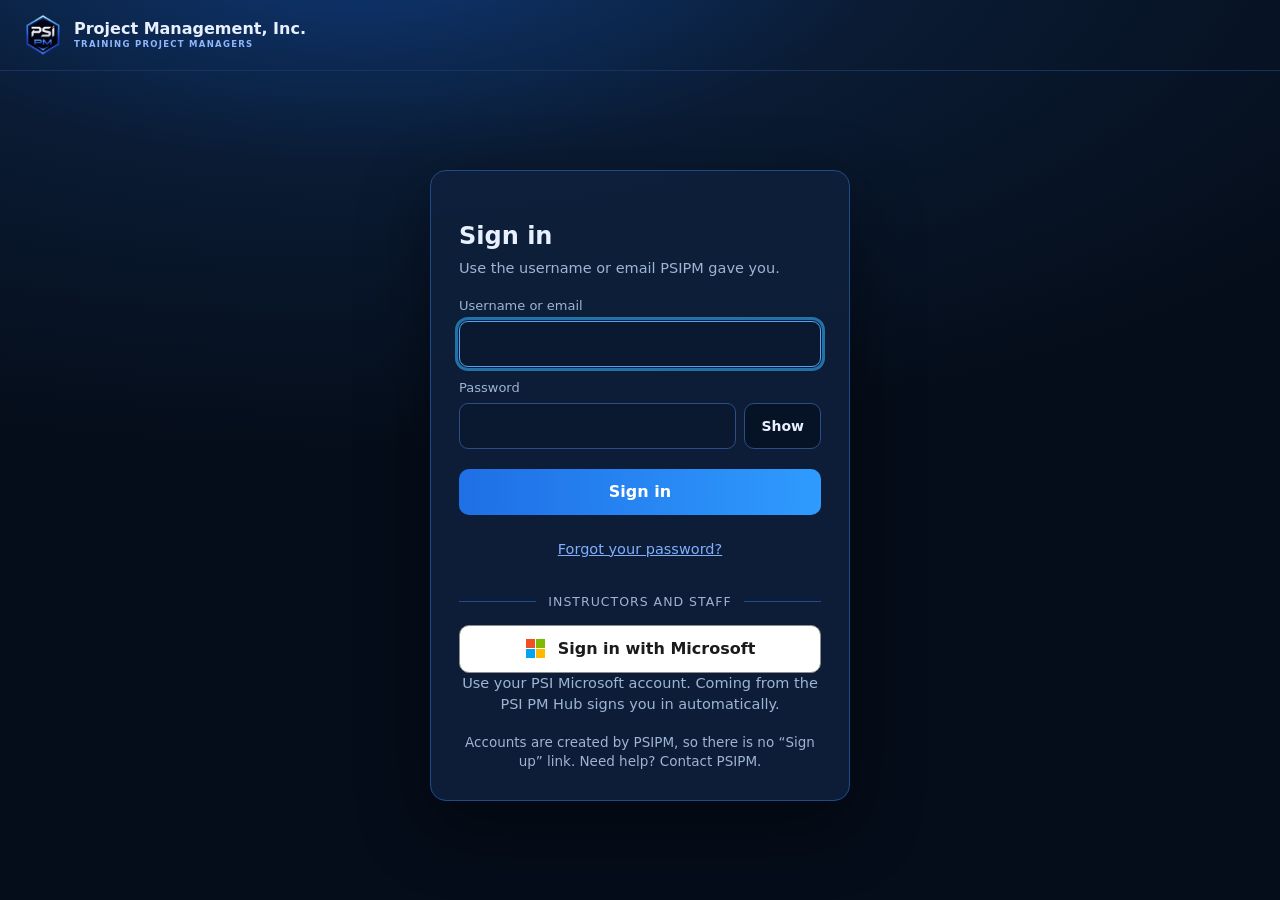
==== index.html @ 5d99c87b "Add files via upload" ====
<!doctype html>
<html lang="en">
<head>
<meta charset="utf-8">
<meta name="viewport" content="width=device-width, initial-scale=1">
<!--favicon--><link rel="icon" type="image/png" sizes="32x32" href="assets/favicon-32.png"><link rel="icon" type="image/png" sizes="16x16" href="assets/favicon-16.png"><link rel="icon" type="image/png" sizes="192x192" href="assets/favicon-192.png"><link rel="shortcut icon" href="favicon.ico"><link rel="apple-touch-icon" href="assets/apple-touch-icon.png"><!--/favicon-->
<title>PSI Project Management · Sign in</title>
<meta name="robots" content="noindex">
<style>
:root{--ink:#e8f0ff;--muted:#9db4d3;--line:#1f4a8a;--card:rgba(14,32,60,.86);--field:#0a1830;--blue:#2f8cff;--blue2:#1f6fe5;--err:#ff9b9b;--ok:#5fd29a}
*{box-sizing:border-box}
html,body{min-height:100%}
body{margin:0;color:var(--ink);font-family:Lato,"Segoe UI",system-ui,-apple-system,Arial,sans-serif;font-size:16px;line-height:1.45;
  background:radial-gradient(1200px 520px at 28% -8%,#0f3a7a 0%,#0a1b33 46%,#050d1a 100%) fixed,#050d1a}
.wrap{min-height:100vh;display:flex;flex-direction:column}
.top{display:flex;align-items:center;justify-content:space-between;gap:12px;padding:14px 22px;border-bottom:1px solid #16345f}
.logo{display:flex;align-items:center;gap:10px}
.mark{width:36px;height:36px;border-radius:7px;background:var(--blue);display:flex;align-items:center;justify-content:center;font-weight:800;font-size:13px;color:#fff;flex:none}
.lt b{display:block;font-size:16px;line-height:1.15}.lt i{display:block;font-style:normal;font-size:8.5px;letter-spacing:.15em;color:#8fb6ff;font-weight:700}
.who{display:flex;align-items:center;gap:10px;font-size:14px}
.av{width:30px;height:30px;border-radius:50%;background:var(--blue);display:flex;align-items:center;justify-content:center;font-size:11px;font-weight:700;color:#fff}
.center{flex:1;display:grid;place-items:center;padding:28px 16px}
.panel{width:100%;max-width:420px;background:var(--card);border:1px solid var(--line);border-radius:16px;padding:28px;box-shadow:0 24px 70px rgba(0,0,0,.45)}
.panel h1{font-size:24px;margin:20px 0 4px}
.panel p{margin:0 0 18px;color:var(--muted);font-size:14.5px}
.field{margin-top:12px}
.field label{display:block;font-size:13px;color:var(--muted);margin-bottom:5px}
.row{display:flex;gap:8px}
input{width:100%;height:46px;border:1px solid #2a4f86;border-radius:9px;background:var(--field);color:var(--ink);padding:0 13px;font-size:16px;font-family:inherit}
input:focus{outline:3px solid rgba(56,182,255,.55);outline-offset:1px;border-color:#4aa3ff}
button{font-family:inherit;cursor:pointer}
.btn{display:block;width:100%;min-height:46px;border:0;border-radius:10px;background:linear-gradient(90deg,var(--blue2),#2f9bff);color:#fff;font-weight:700;font-size:16px;margin-top:20px}
.btn:disabled{opacity:.6;cursor:default}
.btn:focus-visible,.ghost:focus-visible,.link:focus-visible,a.pc:focus-visible{outline:3px solid rgba(56,182,255,.7);outline-offset:2px}
.ghost{min-height:46px;padding:0 16px;border-radius:10px;border:1px solid #2a4f86;background:rgba(3,12,29,.55);color:var(--ink);font-weight:700;font-size:14px}
.ghost.sm{min-height:44px}
.link{display:block;margin:12px auto 0;min-height:44px;background:none;border:0;color:#7fb0ff;text-decoration:underline;font-size:14.5px}
.msg{margin-top:14px;padding:11px 13px;border-radius:9px;font-size:14.5px;border:1px solid}
.msg.err{color:var(--err);border-color:rgba(255,155,155,.5);background:rgba(120,20,20,.22)}
.msg.info{color:#cfe0f7;border-color:rgba(120,175,245,.45);background:rgba(20,60,120,.28)}
.msg.ok{color:var(--ok);border-color:rgba(95,210,154,.5);background:rgba(10,80,50,.25)}
.help{margin-top:16px;color:var(--muted);font-size:13.5px;text-align:center}
.spin{display:flex;align-items:center;gap:12px;color:var(--muted)}
.spin:before{content:"";width:18px;height:18px;border-radius:50%;border:3px solid #24508f;border-top-color:#5aa9ff;animation:r .8s linear infinite}
@keyframes r{to{transform:rotate(360deg)}}
@media(prefers-reduced-motion:reduce){.spin:before{animation:none}}
.programs{width:100%;max-width:900px}
.programs h1{font-size:28px;margin:0 0 4px}.programs p.s{margin:0 0 22px;color:var(--muted)}
.pgrid{display:grid;grid-template-columns:repeat(auto-fill,minmax(250px,1fr));gap:18px}
a.pc{display:block;text-decoration:none;color:var(--ink);border-radius:14px;background:#0d2347;border:1px solid #1d4a88;overflow:hidden}
a.pc:hover{border-color:#4aa3ff;transform:translateY(-2px)}
a.pc{transition:transform .15s,border-color .15s}
.pa{height:100px;background:linear-gradient(135deg,#0b3a8a,#2f8cff);display:flex;align-items:center;justify-content:center;font-weight:800;font-size:26px;letter-spacing:.03em;color:#fff}
a.pc[href^="pmp/"]{background:#2a1a0e;border-color:#7a4413}
a.pc[href^="pmp/"]:hover{border-color:#ff9a3d}
a.pc[href^="pmp/"] .pa{background:linear-gradient(135deg,#a4490b,#ff8a2b);color:#1a0f05}
.pb{padding:14px 16px 16px}.pb b{display:block;font-size:16px}.pb span{display:block;font-size:13px;color:var(--muted);margin-top:2px;min-height:19px}
.go{margin-top:12px;height:38px;line-height:38px;border-radius:9px;background:var(--field);text-align:center;font-size:14px;font-weight:700}
.sr{position:absolute;left:-9999px}
.ms-sep{display:flex;align-items:center;gap:12px;margin:22px 0 14px;color:var(--muted);font-size:12.5px;letter-spacing:.08em}
.ms-sep:before,.ms-sep:after{content:"";flex:1;height:1px;background:var(--line)}
.msbtn{width:100%;display:flex;align-items:center;justify-content:center;gap:12px;background:#fff;color:#1b1b1b;border:1px solid #8c8c8c;border-radius:10px;min-height:48px;font-weight:600;font-size:16px;cursor:pointer}
.msbtn:focus-visible{outline:3px solid #7dd3fc;outline-offset:2px}
.msbtn[disabled]{opacity:.7;cursor:default}
.msnote{font-size:13px;color:var(--muted);text-align:center;margin:8px 0 0}
.ms-wait{text-align:center}
.ms-wait h1{margin:16px 0 8px}
.ms-ring{margin:22px auto 4px;width:40px;height:40px;border-radius:50%;border:4px solid rgba(143,166,200,.25);border-top-color:#2f8cff;animation:msspin 1s linear infinite}
@keyframes msspin{to{transform:rotate(360deg)}}
@media (prefers-reduced-motion:reduce){.ms-ring{animation:none}}
@media(max-width:560px){.panel{padding:22px 18px}.top{padding:12px 14px}.who .nm{display:none}}
</style>
<style id="brandlogo">.mark{background:url([data-uri]) center/contain no-repeat !important;color:transparent !important;font-size:0 !important;border:0 !important;box-shadow:none !important;border-radius:0 !important;width:42px !important;height:42px !important;flex:none}</style>
</head>
<body>
<div class="wrap">
  <div class="top">
    <div class="logo"><div class="mark" aria-hidden="true">PSI</div><div class="lt"><b>Project Management, Inc.</b><i>TRAINING PROJECT MANAGERS</i></div></div>
    <div class="who" id="who" hidden></div>
  </div>
  <div class="center" id="view" aria-live="polite"><div class="spin" role="status">Loading…</div></div>
</div>
<noscript><div class="center"><div class="panel"><h1>JavaScript is needed</h1><p>Please turn on JavaScript in your browser to sign in.</p></div></div></noscript>
<script>
(function(){
"use strict";
/* The sign-in page for every PSI program. It signs the student in once, finds out which programs the student is enrolled in,
   and sends them there. The database decides what each student may open; this page only chooses where to send them.
   The key below is the PUBLIC key. It can only do what the signed-in student's own login allows. */
var SB_URL="https://kxpjubgxqnsursqdpezc.supabase.co";
var SB_KEY="sb_publishable_feQrzacLNrm4Wo4qA656qA_8v8MLD5D";
var SKEY="psipm_session", LEGACY="psipm_capm_session";
var SESS=null, busy=false, st={screen:"boot",id:"",err:"",note:"",show:false,me:null,progs:[],blocked:""};
/* Microsoft sign-in for instructors and administrators: the same Microsoft app the PSI PM Hub uses, so a staff member who is
   signed in to the Hub in this browser is signed in here without typing anything. The sso-login function checks the token and
   only lets in people on the Instructors & admins list. */
var MS={tenant:"9e7b19f7-23f2-4301-8ee2-937876784648",app:"ab30f561-3b18-458d-bc42-c2037ddedcb9",
        lib:"https://alcdn.msauth.net/browser/2.38.0/js/msal-browser.min.js",scopes:["User.Read"]};
var msApp=null, msEmail="";
var MSLOGO='<svg width="21" height="21" viewBox="0 0 21 21" aria-hidden="true"><rect x="1" y="1" width="9" height="9" fill="#f25022"/><rect x="11" y="1" width="9" height="9" fill="#7fba00"/><rect x="1" y="11" width="9" height="9" fill="#00a4ef"/><rect x="11" y="11" width="9" height="9" fill="#ffb900"/></svg>';

function $(id){return document.getElementById(id);}
function esc(s){return String(s==null?"":s).replace(/[&<>"']/g,function(c){return {"&":"&amp;","<":"&lt;",">":"&gt;",'"':"&quot;","'":"&#39;"}[c];});}
function uidOf(tok){try{var p=tok.split(".")[1].replace(/-/g,"+").replace(/_/g,"/");return JSON.parse(atob(p)).sub;}catch(e){return null;}}
function loadSess(){
  try{
    var r=localStorage.getItem(SKEY);
    if(!r){ r=localStorage.getItem(LEGACY); if(r){localStorage.setItem(SKEY,r);} }   /* a sign-in made before the shared page existed */
    return r?JSON.parse(r):null;
  }catch(e){return null;}
}
function saveSess(s){SESS=s;try{if(s)localStorage.setItem(SKEY,JSON.stringify(s));else{localStorage.removeItem(SKEY);localStorage.removeItem(LEGACY);}}catch(e){}}
function netErr(){return new Error("Couldn’t reach the server. Check your internet connection and try again.");}

function refresh(){
  if(!SESS||!SESS.refresh_token)return Promise.reject(new Error("nosession"));
  var uid=SESS.uid;
  return fetch(SB_URL+"/auth/v1/token?grant_type=refresh_token",{method:"POST",headers:{"apikey":SB_KEY,"Content-Type":"application/json"},body:JSON.stringify({refresh_token:SESS.refresh_token})})
    .then(function(r){return r.json().then(function(j){
      if(!r.ok||!j.access_token)throw new Error("expired");
      saveSess({access_token:j.access_token,refresh_token:j.refresh_token,expires_at:j.expires_at||Math.floor(Date.now()/1000)+(j.expires_in||3600),uid:uid});
      return SESS;
    });},function(){throw netErr();});
}
function rest(path){
  function go(retry){
    return fetch(SB_URL+"/rest/v1/"+path,{headers:{"apikey":SB_KEY,"Authorization":"Bearer "+SESS.access_token}}).then(function(r){
      if(r.status===401&&retry){return refresh().then(function(){return go(false);});}
      return r.text().then(function(t){
        var j=null;try{j=t?JSON.parse(t):null;}catch(e){}
        if(!r.ok){var e=new Error((j&&(j.message||j.error_description))||"Something went wrong ("+r.status+").");e.status=r.status;throw e;}
        return j;
      });
    },function(){throw netErr();});
  }
  return go(true);
}
function fnCall(name,body){
  return fetch(SB_URL+"/functions/v1/"+name,{method:"POST",headers:{"Content-Type":"application/json","apikey":SB_KEY,"Authorization":"Bearer "+SB_KEY},body:JSON.stringify(body)})
    .then(function(r){return r.json().catch(function(){return {};}).then(function(j){return {status:r.status,body:j||{}};});},function(){throw netErr();});
}
function doLogin(id,pw){
  return fnCall("login",{identifier:id,password:pw}).then(function(r){
    if(r.status===200&&r.body.session){
      var s=r.body.session;
      saveSess({access_token:s.access_token,refresh_token:s.refresh_token,expires_at:s.expires_at||Math.floor(Date.now()/1000)+(s.expires_in||3600),uid:uidOf(s.access_token)});
      return;
    }
    throw new Error(r.body.message||"Something went wrong. Please try again.");
  });
}
function signOut(){
  if(SESS){var tok=SESS.access_token;fetch(SB_URL+"/auth/v1/logout",{method:"POST",headers:{"apikey":SB_KEY,"Authorization":"Bearer "+tok}}).catch(function(){});}
  saveSess(null);st.me=null;st.progs=[];st.blocked="";st.err="";st.note="";st.screen="login";render();
}

/* ---------- where does this student go? ---------- */
function today(){var d=new Date();return new Date(d.getFullYear(),d.getMonth(),d.getDate());}
function parseISO(s){var p=String(s).split("-");return new Date(+p[0],+p[1]-1,+p[2]);}
function fmt(s){try{return parseISO(s).toLocaleDateString(undefined,{year:"numeric",month:"long",day:"numeric"});}catch(e){return s;}}
function msLoad(){
  if(window.msal&&window.msal.PublicClientApplication)return Promise.resolve();
  return new Promise(function(res,rej){
    var sc=document.createElement("script");sc.src=MS.lib;sc.async=true;sc.crossOrigin="anonymous";
    sc.onload=function(){res();};sc.onerror=function(){rej(new Error("Microsoft sign-in couldn’t load. Check your internet connection and try again."));};
    document.head.appendChild(sc);
  });
}
function msClient(){
  return msLoad().then(function(){
    if(msApp)return msApp;
    msApp=new window.msal.PublicClientApplication({
      auth:{clientId:MS.app,authority:"https://login.microsoftonline.com/"+MS.tenant,redirectUri:location.origin+location.pathname.replace(/index\.html$/,""),navigateToLoginRequestUrl:false},
      cache:{cacheLocation:"localStorage"}});
    return Promise.resolve(msApp.initialize?msApp.initialize():null).then(function(){return msApp;});
  });
}
function msRedirect(app,opts){return app.loginRedirect(opts).then(function(){return new Promise(function(){});});}   /* the page is leaving for Microsoft */
/* interactive: from the button (may go to Microsoft's page). Not interactive: arriving from the Hub (never leaves the page). */
function msSignIn(interactive,fallback){
  var app;st.screen="sso";st.err="";st.note="";render();
  return msClient().then(function(a){app=a;return app.handleRedirectPromise();}).then(function(rr){
    if(rr&&rr.idToken){msEmail=(rr.account&&rr.account.username)||"";return rr;}
    var acct=app.getActiveAccount&&app.getActiveAccount();
    if(!acct||acct.tenantId!==MS.tenant)acct=app.getAllAccounts().filter(function(x){return x.tenantId===MS.tenant;})[0];
    if(!acct)return interactive?msRedirect(app,{scopes:MS.scopes,prompt:"select_account"}):null;
    msEmail=acct.username||"";render();
    return app.acquireTokenSilent({scopes:MS.scopes,account:acct}).then(function(r){
      var exp=r&&r.idTokenClaims&&r.idTokenClaims.exp;
      if(!r||!r.idToken||!exp||exp*1000-Date.now()<300000)return app.acquireTokenSilent({scopes:MS.scopes,account:acct,forceRefresh:true});
      return r;
    }).catch(function(){return interactive?msRedirect(app,{scopes:MS.scopes,loginHint:acct.username}):null;});
  }).then(function(r){
    if(!r||!r.idToken){
      if(fallback)return fallback();
      st.screen="login";st.note=interactive?"":"Sign in with Microsoft below to continue.";render();return;
    }
    return fnCall("sso-login",{id_token:r.idToken}).then(function(x){
      if(x.status===200&&x.body.session){
        var s=x.body.session;
        saveSess({access_token:s.access_token,refresh_token:s.refresh_token,expires_at:s.expires_at||Math.floor(Date.now()/1000)+(s.expires_in||3600),uid:uidOf(s.access_token)});
        return route();
      }
      throw new Error(x.body.message||"Microsoft sign-in didn’t work. Please try again.");
    });
  }).catch(function(e){
    var m=(e&&e.message)||"";
    if(e&&(e.errorCode==="user_cancelled"||/cancel/i.test(m)))m="Microsoft sign-in was cancelled.";
    else if(e&&e.errorCode)m="Microsoft sign-in didn’t work. Please try again.";
    st.screen="login";st.err=m||"Microsoft sign-in didn’t work. Please try again.";render();
  });
}
function ssoView(){
  return '<div class="panel ms-wait" role="status">'+MSLOGO.replace(/width="21" height="21"/,'width="40" height="40"')
    +'<h1>Signing you in…</h1><p>'+(msEmail?'Using your Microsoft account <b>'+esc(msEmail)+'</b>'+(st.fromHub?' from the PSI PM Hub.':'.'):'Checking your Microsoft account…')+'</p><div class="ms-ring" aria-hidden="true"></div></div>';
}
function route(){
  st.screen="boot";st.err="";render();
  var uid=SESS.uid;
  return rest("profiles?select=first_name,last_name,username,role,status,access_ends&id=eq."+encodeURIComponent(uid)).then(function(rows){
    var p=rows&&rows[0];
    if(!p)throw new Error("We couldn’t find your account. Please contact PSIPM.");
    st.me=p;
    if(p.status!=="active"){st.blocked="inactive";st.screen="blocked";render();return;}
    var staff=p.role==="instructor"||p.role==="admin";
    if(!staff&&p.role!=="student"){st.blocked="staff";st.screen="blocked";render();return;}
    if(!staff&&parseISO(p.access_ends)<today()){st.blocked="expired";st.screen="blocked";render();return;}
    /* instructors and admins belong to no program: straight to the staff dashboard (the Program filter is there) */
    if(staff){st.screen="going";render();location.replace("staff/");return;}
    /* students: the programs they are enrolled in */
    var q=rest("enrollments?select=branches(slug,name,subtitle,kind)&user_id=eq."+encodeURIComponent(uid));
    return q.then(function(rs){
      var list=(rs||[]).map(function(x){return x.branches;}).filter(function(b){return b&&/^[a-z0-9-]+$/.test(b.slug||"");});
      list.sort(function(a,b){return String(a.name).localeCompare(String(b.name));});
      st.progs=list;
      if(!list.length){st.screen="none";render();return;}
      if(list.length===1){st.screen="going";render();location.replace(list[0].slug+"/");return;}   /* one program: straight in */
      st.screen="programs";render();
    });
  }).catch(function(e){
    if(!SESS)return;
    if(e&&(e.message==="expired"||e.message==="nosession"||e.status===401)){saveSess(null);st.err="Your session ended. Please sign in again.";st.screen="login";render();return;}
    st.err=(e&&e.message)||"Something went wrong.";st.screen="error";render();
  });
}

/* ---------- screens ---------- */
function nameOf(){var m=st.me||{};return ((m.first_name||"")+" "+(m.last_name||"")).trim()||m.username||"";}
function shortName(){var m=st.me||{};return m.first_name&&m.last_name?m.first_name.charAt(0)+". "+m.last_name:nameOf();}
function initials(){var m=st.me||{},a=(m.first_name||m.username||"?").charAt(0),b=(m.last_name||"").charAt(0);return (a+b).toUpperCase();}
function brandTop(){return '<div class="logo"><div class="mark" aria-hidden="true">PSI</div><div class="lt"><b>Project Management, Inc.</b><i>TRAINING PROJECT MANAGERS</i></div></div>';}
function loginView(){
  var msg=st.err?'<div class="msg err" role="alert">'+esc(st.err)+'</div>':(st.note?'<div class="msg info" role="status">'+esc(st.note)+'</div>':'');
  return '<form class="panel" id="lf" novalidate>'
   +'<h1>Sign in</h1><p>Use the username or email PSIPM gave you.</p>'+msg
   +'<div class="field"><label for="u">Username or email</label><input id="u" name="u" autocomplete="username" autocapitalize="none" autocorrect="off" spellcheck="false" value="'+esc(st.id)+'"></div>'
   +'<div class="field"><label for="p">Password</label><div class="row"><input id="p" name="p" type="'+(st.show?"text":"password")+'" autocomplete="current-password"><button type="button" class="ghost" id="eye" aria-pressed="'+(st.show?"true":"false")+'" aria-label="Show or hide password">'+(st.show?"Hide":"Show")+'</button></div></div>'
   +'<button class="btn" type="submit"'+(busy?' disabled':'')+'>'+(busy?"Signing in…":"Sign in")+'</button>'
   +'<button type="button" class="link" id="forgot">Forgot your password?</button>'
   +'<div class="ms-sep">INSTRUCTORS AND STAFF</div><button type="button" class="msbtn" id="msin"'+(busy?' disabled':'')+'>'+MSLOGO+'Sign in with Microsoft</button>'
   +'<p class="msnote">Use your PSI Microsoft account. Coming from the PSI PM Hub signs you in automatically.</p>'
   +'<div class="help">Accounts are created by PSIPM, so there is no “Sign up” link. Need help? Contact PSIPM.</div></form>';
}
function blockedView(){
  var m=st.me||{}, title="You can’t open this page", msg;
  if(st.blocked==="expired"){title="Your access has ended";msg="Your LMS access ended on "+fmt(m.access_ends)+". Contact PSIPM to extend your access.";}
  else if(st.blocked==="staff")msg="This page is for students. Instructor and admin tools are not on this page yet.";
  else msg="Your account isn’t active yet. Please contact PSIPM.";
  return '<div class="panel"><h1>'+esc(title)+'</h1><p>'+esc(msg)+'</p><button class="ghost" id="out">Log out</button></div>';
}
function noneView(){return '<div class="panel"><h1>No programs yet</h1><p>Your account isn’t enrolled in a program yet. Please contact PSIPM and we will add you.</p><button class="ghost" id="out">Log out</button></div>';}
function errorView(){return '<div class="panel"><h1>We couldn’t load your programs</h1><p>'+esc(st.err)+'</p><div style="display:flex;gap:10px;flex-wrap:wrap"><button class="ghost" id="retry">Try again</button><button class="ghost" id="out">Log out</button></div></div>';}
function programsView(){
  var cards=st.progs.map(function(b){
    return '<a class="pc" href="'+esc(b.slug)+'/"><div class="pa">'+esc(b.name)+'</div><div class="pb"><b>'+esc(b.name)+' Exam Prep</b><span>'+esc(b.subtitle||"")+'</span><div class="go">Open</div></div></a>';
  }).join("");
  return '<div class="programs"><h1>Your programs</h1><p class="s">Pick where you want to study today.</p><div class="pgrid">'+cards+'</div></div>';
}
function render(){
  var v=$("view"), w=$("who"), html;
  if(st.screen==="login")html=loginView();
  else if(st.screen==="blocked")html=blockedView();
  else if(st.screen==="none")html=noneView();
  else if(st.screen==="error")html=errorView();
  else if(st.screen==="programs")html=programsView();
  else if(st.screen==="sso")html=ssoView();
  else html='<div class="spin" role="status">'+(st.screen==="going"?"Opening your program…":"Loading…")+'</div>';
  v.innerHTML=html;
  var showWho=(st.screen==="programs"||st.screen==="blocked"||st.screen==="none"||st.screen==="error")&&st.me;
  w.hidden=!showWho;
  w.innerHTML=showWho?'<span class="nm">'+esc(shortName())+'</span><span class="av" aria-hidden="true">'+esc(initials())+'</span>'+(st.screen==="programs"?'<button class="ghost sm" id="out">Log out</button>':''):'';
  if(st.screen==="login"){var f=$(st.id?"p":"u");if(f&&!st._nofocus)f.focus();}
}

/* ---------- events ---------- */
document.addEventListener("click",function(e){
  var t=e.target.closest?e.target.closest("button"):null;if(!t)return;
  if(t.id==="out")signOut();
  else if(t.id==="retry")route();
  else if(t.id==="msin"){if(!busy){st.fromHub=false;msSignIn(true);}}
  else if(t.id==="eye"){var u=$("u"),p=$("p");st.id=u?u.value:st.id;var pv=p?p.value:"";st.show=!st.show;render();var np=$("p");if(np){np.value=pv;np.focus();}}
  else if(t.id==="forgot"){
    var id=$("u")?$("u").value.trim():"";st.id=id;
    if(!id){st.err="Type your username or email above, then select Forgot your password.";st.note="";render();return;}
    fnCall("request-password-reset",{identifier:id}).then(function(r){
      st.err="";st.note=r.body.message||"If that account exists, we have sent a link to reset the password.";render();
    },function(er){st.err=er.message;st.note="";render();});
  }
});
document.addEventListener("submit",function(e){
  if(!e.target||e.target.id!=="lf")return;
  e.preventDefault();
  if(busy)return;
  var id=$("u").value.trim(), pw=$("p").value;
  st.id=id;st.note="";
  if(!id||!pw){st.err="Enter your username or email and your password.";render();var f0=$(id?"p":"u");if(f0)f0.focus();return;}
  busy=true;st.err="";render();
  doLogin(id,pw).then(function(){busy=false;st.id="";return route();},function(er){
    busy=false;st.err=(er&&er.message)||"Something went wrong. Please try again.";st.screen="login";render();var f1=$("p");if(f1)f1.focus();
  });
});

/* ---------- start ---------- */
(function start(){
  var q=location.search||"";
  if(/[?&]ended=1/.test(q)){st.note="Your session ended. Please sign in again.";try{history.replaceState(null,"",location.pathname);}catch(e){}}
  SESS=loadSess();
  var have=SESS&&SESS.refresh_token&&SESS.uid;
  /* back from Microsoft's sign-in page (the answer is in the address) */
  if(/[#&](code|error)=/.test(location.hash||"")){msSignIn(true);return;}
  /* from the PSI PM Hub's LMS link: sign in with the Hub's Microsoft account, no typing */
  if(/[?&]sso=1/.test(q)){
    try{history.replaceState(null,"",location.pathname);}catch(e){}
    st.fromHub=true;
    msSignIn(false,have?function(){st.note="";return route();}:null);return;
  }
  if(have){st.note="";route();}
  else{saveSess(null);st.screen="login";render();}
})();
})();
</script>
</body>
</html>
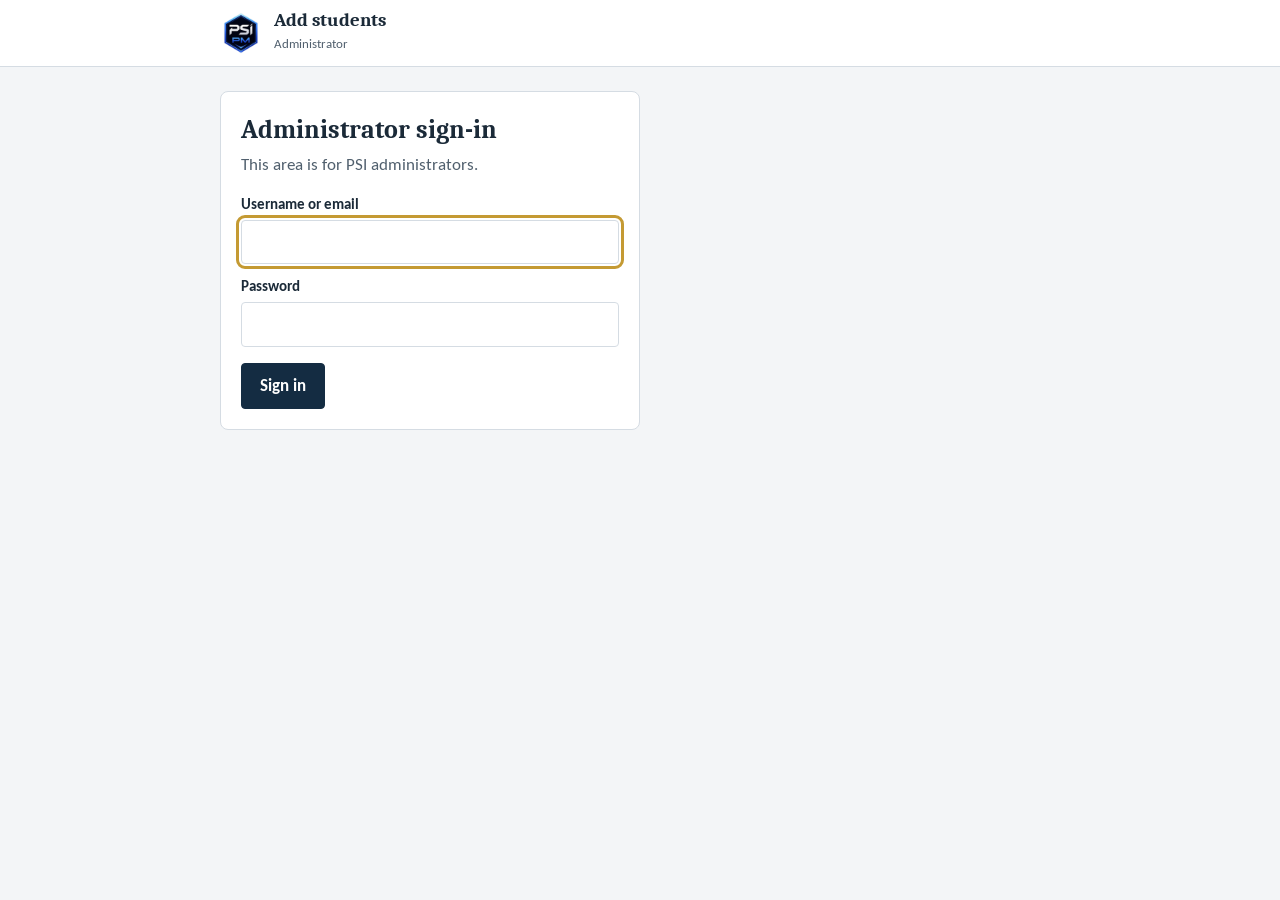
==== commit 6cf6d6f1: "Add files via upload" ====
--- a/index.html
+++ b/index.html
@@ -3,340 +3,372 @@
 <head>
 <meta charset="utf-8">
 <meta name="viewport" content="width=device-width, initial-scale=1">
-<!--favicon--><link rel="icon" type="image/png" sizes="32x32" href="assets/favicon-32.png"><link rel="icon" type="image/png" sizes="16x16" href="assets/favicon-16.png"><link rel="icon" type="image/png" sizes="192x192" href="assets/favicon-192.png"><link rel="shortcut icon" href="favicon.ico"><link rel="apple-touch-icon" href="assets/apple-touch-icon.png"><!--/favicon-->
-<title>PSI Project Management · Sign in</title>
 <meta name="robots" content="noindex">
+
+
+
+
+
+
+
+
+
+
+
+
+
+
+
+
+
+
+
+
+
+<!--favicon--><link rel="icon" type="image/png" sizes="32x32" href="../assets/favicon-32.png"><link rel="icon" type="image/png" sizes="16x16" href="../assets/favicon-16.png"><link rel="icon" type="image/png" sizes="192x192" href="../assets/favicon-192.png"><link rel="shortcut icon" href="../favicon.ico"><link rel="apple-touch-icon" href="../assets/apple-touch-icon.png"><!--/favicon-->
+<title>Add students · PSI Learning</title>
+<link href="https://fonts.googleapis.com/css2?family=Caladea:wght@400;700&family=Carlito:wght@400;700&display=swap" rel="stylesheet">
 <style>
-:root{--ink:#e8f0ff;--muted:#9db4d3;--line:#1f4a8a;--card:rgba(14,32,60,.86);--field:#0a1830;--blue:#2f8cff;--blue2:#1f6fe5;--err:#ff9b9b;--ok:#5fd29a}
+:root{--bg:#F3F5F7;--surface:#FFFFFF;--ink:#1B2A38;--muted:#51606E;--line:#D5DCE3;--navy:#142C42;--gold:#C49A33;--goldtext:#8A6516;--good:#1D6B3A;--goodbg:#E3F3E8;--bad:#A12A2A;--badbg:#FBEAEA;--warnbg:#FFF4DB;--warn:#7A5410;--field:#FFFFFF;color-scheme:light}
+@media (prefers-color-scheme: dark){:root{--bg:#0C1721;--surface:#14212D;--ink:#E8EEF4;--muted:#A9B7C4;--line:#2B3C4B;--goldtext:#DDB560;--good:#8FDDAA;--goodbg:#173B27;--bad:#FF9A9A;--badbg:#3E1B1B;--warnbg:#3F3217;--warn:#F0CF86;--field:#0C1721;color-scheme:dark}}
 *{box-sizing:border-box}
-html,body{min-height:100%}
-body{margin:0;color:var(--ink);font-family:Lato,"Segoe UI",system-ui,-apple-system,Arial,sans-serif;font-size:16px;line-height:1.45;
-  background:radial-gradient(1200px 520px at 28% -8%,#0f3a7a 0%,#0a1b33 46%,#050d1a 100%) fixed,#050d1a}
-.wrap{min-height:100vh;display:flex;flex-direction:column}
-.top{display:flex;align-items:center;justify-content:space-between;gap:12px;padding:14px 22px;border-bottom:1px solid #16345f}
-.logo{display:flex;align-items:center;gap:10px}
-.mark{width:36px;height:36px;border-radius:7px;background:var(--blue);display:flex;align-items:center;justify-content:center;font-weight:800;font-size:13px;color:#fff;flex:none}
-.lt b{display:block;font-size:16px;line-height:1.15}.lt i{display:block;font-style:normal;font-size:8.5px;letter-spacing:.15em;color:#8fb6ff;font-weight:700}
-.who{display:flex;align-items:center;gap:10px;font-size:14px}
-.av{width:30px;height:30px;border-radius:50%;background:var(--blue);display:flex;align-items:center;justify-content:center;font-size:11px;font-weight:700;color:#fff}
-.center{flex:1;display:grid;place-items:center;padding:28px 16px}
-.panel{width:100%;max-width:420px;background:var(--card);border:1px solid var(--line);border-radius:16px;padding:28px;box-shadow:0 24px 70px rgba(0,0,0,.45)}
-.panel h1{font-size:24px;margin:20px 0 4px}
-.panel p{margin:0 0 18px;color:var(--muted);font-size:14.5px}
-.field{margin-top:12px}
-.field label{display:block;font-size:13px;color:var(--muted);margin-bottom:5px}
-.row{display:flex;gap:8px}
-input{width:100%;height:46px;border:1px solid #2a4f86;border-radius:9px;background:var(--field);color:var(--ink);padding:0 13px;font-size:16px;font-family:inherit}
-input:focus{outline:3px solid rgba(56,182,255,.55);outline-offset:1px;border-color:#4aa3ff}
-button{font-family:inherit;cursor:pointer}
-.btn{display:block;width:100%;min-height:46px;border:0;border-radius:10px;background:linear-gradient(90deg,var(--blue2),#2f9bff);color:#fff;font-weight:700;font-size:16px;margin-top:20px}
-.btn:disabled{opacity:.6;cursor:default}
-.btn:focus-visible,.ghost:focus-visible,.link:focus-visible,a.pc:focus-visible{outline:3px solid rgba(56,182,255,.7);outline-offset:2px}
-.ghost{min-height:46px;padding:0 16px;border-radius:10px;border:1px solid #2a4f86;background:rgba(3,12,29,.55);color:var(--ink);font-weight:700;font-size:14px}
-.ghost.sm{min-height:44px}
-.link{display:block;margin:12px auto 0;min-height:44px;background:none;border:0;color:#7fb0ff;text-decoration:underline;font-size:14.5px}
-.msg{margin-top:14px;padding:11px 13px;border-radius:9px;font-size:14.5px;border:1px solid}
-.msg.err{color:var(--err);border-color:rgba(255,155,155,.5);background:rgba(120,20,20,.22)}
-.msg.info{color:#cfe0f7;border-color:rgba(120,175,245,.45);background:rgba(20,60,120,.28)}
-.msg.ok{color:var(--ok);border-color:rgba(95,210,154,.5);background:rgba(10,80,50,.25)}
-.help{margin-top:16px;color:var(--muted);font-size:13.5px;text-align:center}
-.spin{display:flex;align-items:center;gap:12px;color:var(--muted)}
-.spin:before{content:"";width:18px;height:18px;border-radius:50%;border:3px solid #24508f;border-top-color:#5aa9ff;animation:r .8s linear infinite}
-@keyframes r{to{transform:rotate(360deg)}}
-@media(prefers-reduced-motion:reduce){.spin:before{animation:none}}
-.programs{width:100%;max-width:900px}
-.programs h1{font-size:28px;margin:0 0 4px}.programs p.s{margin:0 0 22px;color:var(--muted)}
-.pgrid{display:grid;grid-template-columns:repeat(auto-fill,minmax(250px,1fr));gap:18px}
-a.pc{display:block;text-decoration:none;color:var(--ink);border-radius:14px;background:#0d2347;border:1px solid #1d4a88;overflow:hidden}
-a.pc:hover{border-color:#4aa3ff;transform:translateY(-2px)}
-a.pc{transition:transform .15s,border-color .15s}
-.pa{height:100px;background:linear-gradient(135deg,#0b3a8a,#2f8cff);display:flex;align-items:center;justify-content:center;font-weight:800;font-size:26px;letter-spacing:.03em;color:#fff}
-a.pc[href^="pmp/"]{background:#2a1a0e;border-color:#7a4413}
-a.pc[href^="pmp/"]:hover{border-color:#ff9a3d}
-a.pc[href^="pmp/"] .pa{background:linear-gradient(135deg,#a4490b,#ff8a2b);color:#1a0f05}
-.pb{padding:14px 16px 16px}.pb b{display:block;font-size:16px}.pb span{display:block;font-size:13px;color:var(--muted);margin-top:2px;min-height:19px}
-.go{margin-top:12px;height:38px;line-height:38px;border-radius:9px;background:var(--field);text-align:center;font-size:14px;font-weight:700}
-.sr{position:absolute;left:-9999px}
-.ms-sep{display:flex;align-items:center;gap:12px;margin:22px 0 14px;color:var(--muted);font-size:12.5px;letter-spacing:.08em}
-.ms-sep:before,.ms-sep:after{content:"";flex:1;height:1px;background:var(--line)}
-.msbtn{width:100%;display:flex;align-items:center;justify-content:center;gap:12px;background:#fff;color:#1b1b1b;border:1px solid #8c8c8c;border-radius:10px;min-height:48px;font-weight:600;font-size:16px;cursor:pointer}
-.msbtn:focus-visible{outline:3px solid #7dd3fc;outline-offset:2px}
-.msbtn[disabled]{opacity:.7;cursor:default}
-.msnote{font-size:13px;color:var(--muted);text-align:center;margin:8px 0 0}
-.ms-wait{text-align:center}
-.ms-wait h1{margin:16px 0 8px}
-.ms-ring{margin:22px auto 4px;width:40px;height:40px;border-radius:50%;border:4px solid rgba(143,166,200,.25);border-top-color:#2f8cff;animation:msspin 1s linear infinite}
-@keyframes msspin{to{transform:rotate(360deg)}}
-@media (prefers-reduced-motion:reduce){.ms-ring{animation:none}}
-@media(max-width:560px){.panel{padding:22px 18px}.top{padding:12px 14px}.who .nm{display:none}}
+body{margin:0;background:var(--bg);color:var(--ink);font-family:Carlito,Calibri,"Segoe UI",Arial,sans-serif;font-size:17px;line-height:1.45}
+[hidden]{display:none!important}
+header{background:var(--surface);border-bottom:1px solid var(--line)}
+.bar{max-width:880px;margin:0 auto;padding:10px 20px;display:flex;align-items:center;gap:12px}
+.logo{width:36px;height:36px;background:var(--navy);color:#fff;border-radius:4px;display:flex;align-items:center;justify-content:center;font-family:Caladea,Georgia,serif;font-weight:700;font-size:14px;flex:0 0 auto}
+.title{flex:1;min-width:0}
+.title b{display:block;font-family:Caladea,Georgia,serif;font-size:19px;line-height:1.1}
+.title small{color:var(--muted);font-size:13px}
+.who{color:var(--muted);font-size:15px}
+main{max-width:880px;margin:0 auto;padding:24px 20px 64px}
+.card{background:var(--surface);border:1px solid var(--line);border-radius:8px;padding:20px;margin-bottom:20px}
+h1{font-family:Caladea,Georgia,serif;font-size:26px;margin:0 0 4px}
+h2{font-family:Caladea,Georgia,serif;font-size:20px;margin:0 0 10px}
+.sub{color:var(--muted);margin:0 0 16px}
+label{display:block;font-weight:700;font-size:15px;margin:0 0 4px}
+.hint{color:var(--muted);font-size:14px;margin:6px 0 0}
+input,select,textarea{width:100%;font:inherit;padding:9px 11px;border:1px solid var(--line);border-radius:4px;background:var(--field);color:var(--ink)}
+textarea{font-family:Consolas,"Courier New",monospace;font-size:14px;line-height:1.6;resize:vertical}
+.grid3{display:grid;grid-template-columns:repeat(3,minmax(0,1fr));gap:14px}
+.narrow{max-width:420px}
+@media (max-width:640px){.grid3{grid-template-columns:1fr}}
+button{font:inherit;font-weight:700;border-radius:4px;padding:10px 18px;cursor:pointer;border:1px solid var(--line);background:var(--surface);color:var(--ink)}
+button.primary{background:var(--navy);border-color:var(--navy);color:#fff}
+button.small{padding:7px 12px;font-size:15px}
+button:disabled{opacity:.55;cursor:default}
+button:focus-visible,input:focus-visible,select:focus-visible,textarea:focus-visible{outline:3px solid var(--gold);outline-offset:2px}
+.row{display:flex;gap:10px;align-items:center;flex-wrap:wrap}
+.msg{border-radius:6px;padding:9px 12px;margin:12px 0 0;font-size:16px}
+.msg.err{background:var(--badbg);color:var(--bad)}
+.msg.ok{background:var(--goodbg);color:var(--good)}
+.msg.warn{background:var(--warnbg);color:var(--warn)}
+table{width:100%;border-collapse:collapse;font-size:15px;margin-top:10px}
+th{text-align:left;font-weight:400;color:var(--muted);font-size:14px;padding:6px 6px;border-bottom:1px solid var(--line)}
+td{padding:8px 6px;border-bottom:1px solid var(--line);vertical-align:top;word-break:break-word}
+td.mono{font-family:Consolas,"Courier New",monospace;font-size:14px}
+.scroll{overflow-x:auto}
+ul.problems{margin:8px 0 0;padding-left:20px}
 </style>
-<style id="brandlogo">.mark{background:url([data-uri]) center/contain no-repeat !important;color:transparent !important;font-size:0 !important;border:0 !important;box-shadow:none !important;border-radius:0 !important;width:42px !important;height:42px !important;flex:none}</style>
+
+
+
+
+
+
+
+
+
+
+
+
+
+
+
+
+
+
+
+
+
+
+<style id="brandlogo">.logo{background:url([data-uri]) center/contain no-repeat !important;color:transparent !important;font-size:0 !important;border:0 !important;box-shadow:none !important;border-radius:0 !important;width:42px !important;height:42px !important;flex:none}</style>
 </head>
 <body>
-<div class="wrap">
-  <div class="top">
-    <div class="logo"><div class="mark" aria-hidden="true">PSI</div><div class="lt"><b>Project Management, Inc.</b><i>TRAINING PROJECT MANAGERS</i></div></div>
-    <div class="who" id="who" hidden></div>
+<header>
+  <div class="bar">
+    <div class="logo" aria-hidden="true">PSI</div>
+    <div class="title"><b>Add students</b><small>Administrator</small></div>
+    <span class="who" id="who" hidden></span>
+    <button class="small" id="signout" hidden>Sign out</button>
   </div>
-  <div class="center" id="view" aria-live="polite"><div class="spin" role="status">Loading…</div></div>
-</div>
-<noscript><div class="center"><div class="panel"><h1>JavaScript is needed</h1><p>Please turn on JavaScript in your browser to sign in.</p></div></div></noscript>
+</header>
+
+<main>
+  <section id="signin" class="card narrow" aria-labelledby="sh">
+    <h1 id="sh">Administrator sign-in</h1>
+    <p class="sub">This area is for PSI administrators.</p>
+    <form id="signinForm" novalidate>
+      <label for="u">Username or email</label>
+      <input id="u" autocomplete="username">
+      <label for="p" style="margin-top:12px">Password</label>
+      <input id="p" type="password" autocomplete="current-password">
+      <div class="row" style="margin-top:16px"><button class="primary" id="signinBtn" type="submit">Sign in</button></div>
+      <div class="msg err" id="signinErr" role="alert" hidden></div>
+    </form>
+  </section>
+
+  <div id="app" hidden>
+    <section class="card" id="formCard" aria-labelledby="h1">
+      <h2 id="h1">1. The class</h2>
+      <div class="grid3">
+        <div><label for="prog">Program</label><select id="prog"></select></div>
+        <div><label for="cls">Class number</label><input id="cls" inputmode="text" autocomplete="off" placeholder="4821"></div>
+        <div><label for="buy">Purchase date</label><input id="buy" type="date"></div>
+      </div>
+      <p class="hint" id="ends"></p>
+
+      <h2 style="margin-top:22px" id="h2">2. The students</h2>
+      <label for="list">Paste from Excel: first name, last name, email. One student per line.</label>
+      <textarea id="list" rows="6" spellcheck="false" placeholder="Jamie&#9;Sullivan&#9;jamie@example.com&#10;Sam&#9;Lee&#9;sam@example.com"></textarea>
+      <p class="hint" id="count">No students yet.</p>
+      <div id="problems" hidden></div>
+      <div class="scroll" id="previewWrap" hidden>
+        <table aria-label="Preview of the students to be created"><thead><tr><th>Student</th><th>Email</th><th>Username*</th></tr></thead><tbody id="preview"></tbody></table>
+      </div>
+      <p class="hint" id="numbered" hidden>*Usernames are the first initial and last name. If one is already taken, a number is added, like jsullivan2. The final usernames are shown after you create the students.</p>
+
+      <div class="row" style="margin-top:18px">
+        <button class="primary" id="create">Create students</button>
+        <span class="hint" style="margin:0">Nothing is created until you click.</span>
+      </div>
+      <div class="msg err" id="formErr" role="alert" hidden></div>
+    </section>
+
+    <section class="card" id="resultCard" tabindex="-1" aria-labelledby="rh" hidden>
+      <h2 id="rh">Results</h2>
+      <div class="msg ok" id="rsum" role="status"></div>
+      <div id="rfail" hidden></div>
+      <div class="scroll" id="rtableWrap" hidden>
+        <table aria-label="Students created"><thead><tr><th>Student</th><th>Username</th><th>Password (shown once)</th><th>Access ends</th></tr></thead><tbody id="rbody"></tbody></table>
+      </div>
+      <div class="row" style="margin-top:14px">
+        <button class="small" id="dl">Download CSV</button>
+        <button class="small" id="copy">Copy all</button>
+        <button class="small" id="again">Add another class</button>
+      </div>
+      <p class="hint" id="saved">Passwords are shown only now. Download or copy them before you leave this screen.</p>
+    </section>
+  </div>
+</main>
+
 <script>
-(function(){
-"use strict";
-/* The sign-in page for every PSI program. It signs the student in once, finds out which programs the student is enrolled in,
-   and sends them there. The database decides what each student may open; this page only chooses where to send them.
-   The key below is the PUBLIC key. It can only do what the signed-in student's own login allows. */
-var SB_URL="https://kxpjubgxqnsursqdpezc.supabase.co";
-var SB_KEY="sb_publishable_feQrzacLNrm4Wo4qA656qA_8v8MLD5D";
-var SKEY="psipm_session", LEGACY="psipm_capm_session";
-var SESS=null, busy=false, st={screen:"boot",id:"",err:"",note:"",show:false,me:null,progs:[],blocked:""};
-/* Microsoft sign-in for instructors and administrators: the same Microsoft app the PSI PM Hub uses, so a staff member who is
-   signed in to the Hub in this browser is signed in here without typing anything. The sso-login function checks the token and
-   only lets in people on the Instructors & admins list. */
-var MS={tenant:"9e7b19f7-23f2-4301-8ee2-937876784648",app:"ab30f561-3b18-458d-bc42-c2037ddedcb9",
-        lib:"https://alcdn.msauth.net/browser/2.38.0/js/msal-browser.min.js",scopes:["User.Read"]};
-var msApp=null, msEmail="";
-var MSLOGO='<svg width="21" height="21" viewBox="0 0 21 21" aria-hidden="true"><rect x="1" y="1" width="9" height="9" fill="#f25022"/><rect x="11" y="1" width="9" height="9" fill="#7fba00"/><rect x="1" y="11" width="9" height="9" fill="#00a4ef"/><rect x="11" y="11" width="9" height="9" fill="#ffb900"/></svg>';
-
-function $(id){return document.getElementById(id);}
-function esc(s){return String(s==null?"":s).replace(/[&<>"']/g,function(c){return {"&":"&amp;","<":"&lt;",">":"&gt;",'"':"&quot;","'":"&#39;"}[c];});}
-function uidOf(tok){try{var p=tok.split(".")[1].replace(/-/g,"+").replace(/_/g,"/");return JSON.parse(atob(p)).sub;}catch(e){return null;}}
-function loadSess(){
-  try{
-    var r=localStorage.getItem(SKEY);
-    if(!r){ r=localStorage.getItem(LEGACY); if(r){localStorage.setItem(SKEY,r);} }   /* a sign-in made before the shared page existed */
-    return r?JSON.parse(r):null;
-  }catch(e){return null;}
-}
-function saveSess(s){SESS=s;try{if(s)localStorage.setItem(SKEY,JSON.stringify(s));else{localStorage.removeItem(SKEY);localStorage.removeItem(LEGACY);}}catch(e){}}
-function netErr(){return new Error("Couldn’t reach the server. Check your internet connection and try again.");}
-
-function refresh(){
-  if(!SESS||!SESS.refresh_token)return Promise.reject(new Error("nosession"));
-  var uid=SESS.uid;
-  return fetch(SB_URL+"/auth/v1/token?grant_type=refresh_token",{method:"POST",headers:{"apikey":SB_KEY,"Content-Type":"application/json"},body:JSON.stringify({refresh_token:SESS.refresh_token})})
-    .then(function(r){return r.json().then(function(j){
-      if(!r.ok||!j.access_token)throw new Error("expired");
-      saveSess({access_token:j.access_token,refresh_token:j.refresh_token,expires_at:j.expires_at||Math.floor(Date.now()/1000)+(j.expires_in||3600),uid:uid});
-      return SESS;
-    });},function(){throw netErr();});
-}
-function rest(path){
-  function go(retry){
-    return fetch(SB_URL+"/rest/v1/"+path,{headers:{"apikey":SB_KEY,"Authorization":"Bearer "+SESS.access_token}}).then(function(r){
-      if(r.status===401&&retry){return refresh().then(function(){return go(false);});}
-      return r.text().then(function(t){
-        var j=null;try{j=t?JSON.parse(t):null;}catch(e){}
-        if(!r.ok){var e=new Error((j&&(j.message||j.error_description))||"Something went wrong ("+r.status+").");e.status=r.status;throw e;}
-        return j;
+(function () {
+  "use strict";
+  var BASE = "https://kxpjubgxqnsursqdpezc.supabase.co/functions/v1";
+  var KEY = "sb_publishable_feQrzacLNrm4Wo4qA656qA_8v8MLD5D";          // public by design
+  var PROGRAMS = [{ slug: "capm", name: "CAPM®" }];                      // add PMP®, CPMAI™ ... here as they open
+  var $ = function (id) { return document.getElementById(id); };
+  var token = "", lastResult = null, lastSaved = true;
+
+  /* ---------------------------------------------------------------- helpers */
+  function show(el, on) { el.hidden = !on; }
+  function say(el, text) { el.textContent = text; show(el, !!text); }
+  function today() { var d = new Date(); return d.getFullYear() + "-" + String(d.getMonth() + 1).padStart(2, "0") + "-" + String(d.getDate()).padStart(2, "0"); }
+  function parseISO(s) { var m = /^(\d{4})-(\d{2})-(\d{2})/.exec(s || ""); return m ? { y: +m[1], m: +m[2], d: +m[3] } : null; }
+  var MONTHS = ["Jan", "Feb", "Mar", "Apr", "May", "Jun", "Jul", "Aug", "Sep", "Oct", "Nov", "Dec"];
+  function pretty(iso) { var p = parseISO(iso); return p ? MONTHS[p.m - 1] + " " + p.d + ", " + p.y : ""; }
+  function plusYear(iso) {                                                // same rule as the database: purchase date + 1 year, Feb 29 -> Feb 28
+    var p = parseISO(iso); if (!p) return "";
+    var y = p.y + 1, last = new Date(Date.UTC(y, p.m, 0)).getUTCDate(), d = Math.min(p.d, last);
+    return y + "-" + String(p.m).padStart(2, "0") + "-" + String(d).padStart(2, "0");
+  }
+  function validDate(s) { var p = parseISO(s); if (!p || s.length !== 10) return false; var d = new Date(Date.UTC(p.y, p.m - 1, p.d)); return d.getUTCFullYear() === p.y && d.getUTCMonth() === p.m - 1 && d.getUTCDate() === p.d; }
+
+  /* ---------------------------------------------------------------- usernames: first initial + last name */
+  function fold(s) { return String(s || "").normalize("NFD").replace(/[\u0300-\u036f]/g, "").toLowerCase().replace(/[^a-z0-9]/g, ""); }
+  function makeUsername(first, last) {
+    var f = fold(first), l = fold(last);
+    var base = l ? f.charAt(0) + l : f;
+    return (base || "student").slice(0, 40);
+  }
+
+  /* ---------------------------------------------------------------- reading the pasted list */
+  var EMAIL = /^[^\s@]+@[^\s@]+\.[^\s@]+$/;
+  function parseList(text) {
+    var rows = [], problems = [], seen = {}, lines = String(text || "").split(/\r?\n/), firstReal = true;
+    lines.forEach(function (raw, i) {
+      var line = raw.trim(); if (!line) return;
+      if (firstReal) { firstReal = false; if (/e-?mail/i.test(line) && line.indexOf("@") < 0) return; }   // a header row
+      var parts = line.indexOf("\t") >= 0 ? line.split("\t") : (line.indexOf(",") >= 0 ? line.split(",") : line.split(/\s+/));
+      parts = parts.map(function (s) { return s.trim().replace(/^["']|["']$/g, ""); }).filter(Boolean);
+      var at = -1; parts.forEach(function (s, k) { if (s.indexOf("@") >= 0) at = k; });
+      var email = at >= 0 ? parts[at].toLowerCase() : "";
+      var names = parts.filter(function (_, k) { return k !== at; });
+      var first = names[0] || "", last = names.slice(1).join(" ");
+      if (!EMAIL.test(email)) { problems.push("Line " + (i + 1) + ": no valid email address (" + line.slice(0, 50) + ")"); return; }
+      if (!first) { problems.push("Line " + (i + 1) + ": no name before the email " + email); return; }
+      if (seen[email]) { problems.push("Line " + (i + 1) + ": " + email + " appears twice"); return; }
+      seen[email] = true;
+      rows.push({ first: first, last: last, email: email, username: makeUsername(first, last) });
+    });
+    return { rows: rows, problems: problems };
+  }
+
+  function refresh() {
+    var p = parseList($("list").value), n = p.rows.length;
+    $("count").textContent = n === 0 && p.problems.length === 0 ? "No students yet." : n + (n === 1 ? " student ready." : " students ready.") + (p.problems.length ? " " + p.problems.length + " to fix." : "");
+    var box = $("problems"); box.textContent = ""; show(box, p.problems.length > 0);
+    if (p.problems.length) {
+      var d = document.createElement("div"); d.className = "msg warn"; d.textContent = "Fix these lines first:";
+      var ul = document.createElement("ul"); ul.className = "problems";
+      p.problems.slice(0, 10).forEach(function (t) { var li = document.createElement("li"); li.textContent = t; ul.appendChild(li); });
+      d.appendChild(ul); box.appendChild(d);
+    }
+    var tb = $("preview"); tb.textContent = ""; var used = {};
+    p.rows.forEach(function (r) { used[r.username] = (used[r.username] || 0) + 1; r.shown = r.username + (used[r.username] > 1 ? used[r.username] : ""); });
+    p.rows.slice(0, 12).forEach(function (r) {
+      var tr = document.createElement("tr");
+      [r.first + " " + r.last, r.email, r.shown].forEach(function (t, k) { var td = document.createElement("td"); if (k === 2) td.className = "mono"; td.textContent = t; tr.appendChild(td); });
+      tb.appendChild(tr);
+    });
+    if (n > 12) { var tr2 = document.createElement("tr"), td2 = document.createElement("td"); td2.colSpan = 3; td2.textContent = "…and " + (n - 12) + " more"; tr2.appendChild(td2); tb.appendChild(tr2); }
+    show($("previewWrap"), n > 0); show($("numbered"), n > 0);
+    $("create").textContent = n > 0 ? "Create " + n + (n === 1 ? " student" : " students") : "Create students";
+    return p;
+  }
+  function refreshEnds() { var b = $("buy").value; $("ends").textContent = validDate(b) ? "Access for this class ends " + pretty(plusYear(b)) + ", one year after purchase." : "Enter the purchase date as day, month and year."; }
+
+  /* ---------------------------------------------------------------- talking to the server functions */
+  function call(fn, body, bearer) {
+    var h = { "Content-Type": "application/json", "apikey": KEY };
+    if (bearer) h["Authorization"] = "Bearer " + bearer;
+    return fetch(BASE + "/" + fn, { method: "POST", headers: h, body: JSON.stringify(body) })
+      .then(function (r) { return r.text().then(function (t) { var j = {}; try { j = JSON.parse(t); } catch (e) {} return { status: r.status, json: j }; }); });
+  }
+  function toSignIn(message) {
+    token = ""; lastResult = null; lastSaved = true;
+    show($("app"), false); show($("signin"), true); show($("who"), false); show($("signout"), false);
+    $("p").value = ""; $("list").value = ""; show($("resultCard"), false); say($("signinErr"), message || "");
+  }
+
+  $("signinForm").addEventListener("submit", function (e) {
+    e.preventDefault();
+    var u = $("u").value.trim(), p = $("p").value;
+    if (!u || !p) { say($("signinErr"), "Enter your username (or email) and your password."); return; }
+    $("signinBtn").disabled = true; say($("signinErr"), "");
+    call("login", { identifier: u, password: p }).then(function (r) {
+      if (r.status === 200 && r.json.session) {
+        var a = r.json.account || {};
+        if (a.role !== "admin" || a.status !== "active") { say($("signinErr"), "This area is for administrators."); return; }
+        token = r.json.session.access_token;
+        $("who").textContent = ((a.first_name || "") + " " + (a.last_name || "")).trim() || "Administrator";
+        show($("who"), true); show($("signout"), true); show($("signin"), false); show($("app"), true); $("p").value = "";
+        $("buy").focus();
+      } else if (r.status === 429) say($("signinErr"), "Too many attempts. Wait 15 minutes and try again.");
+      else if (r.status === 401) say($("signinErr"), "Incorrect username or password.");
+      else say($("signinErr"), "Could not sign in right now. Try again in a moment.");
+    }).catch(function () { say($("signinErr"), "Could not reach the server. Check your internet connection and try again."); })
+      .then(function () { $("signinBtn").disabled = false; });
+  });
+  $("signout").addEventListener("click", function () {
+    if (lastResult && !lastSaved && !confirm("The passwords on this screen have not been downloaded or copied. Sign out anyway?")) return;
+    toSignIn("");
+  });
+
+  /* ---------------------------------------------------------------- creating the class */
+  var FRIENDLY = {
+    email_taken: "A login with this email already exists. Check the address.",
+    invalid_email: "That email address is not valid.",
+    invalid_username: "That username is not allowed.",
+    unknown_program: "That program does not exist.",
+    could_not_enroll: "The student could not be enrolled, so nothing was created.",
+    could_not_create: "The login could not be created."
+  };
+  $("create").addEventListener("click", function () {
+    var p = refresh(), prog = $("prog").value, cls = $("cls").value.trim(), buy = $("buy").value;
+    say($("formErr"), "");
+    if (!p.rows.length) { say($("formErr"), "Paste at least one student first."); $("list").focus(); return; }
+    if (p.problems.length) { say($("formErr"), "Fix the lines marked above first, or delete them."); return; }
+    if (!validDate(buy)) { say($("formErr"), "Enter the purchase date as day, month and year."); $("buy").focus(); return; }
+    var btn = $("create"); btn.disabled = true; btn.textContent = "Creating…";
+    var all = { created: [], failed: [] }, i = 0, byEmail = {};
+    p.rows.forEach(function (r) { byEmail[r.email] = r; });
+    function next() {
+      if (i >= p.rows.length) return Promise.resolve(true);
+      var chunk = p.rows.slice(i, i + 200); i += 200;
+      var body = { students: chunk.map(function (r) { return { email: r.email, first_name: r.first, last_name: r.last, username: r.username, class_number: cls || undefined, purchased_at: buy, branches: [prog] }; }) };
+      return call("create-student", body, token).then(function (r) {
+        if (r.status === 401) { toSignIn("Your session has expired. Sign in again. (Students already created are kept; check Authentication → Users in Supabase before repeating.)"); return false; }
+        if (r.status === 403) { say($("formErr"), "Only administrators can create students."); return false; }
+        if (r.status !== 200) { say($("formErr"), (r.json && r.json.message) || "Something went wrong. Nothing more was created; check Authentication → Users in Supabase before trying again."); return false; }
+        all.created = all.created.concat(r.json.created || []); all.failed = all.failed.concat(r.json.failed || []);
+        return next();
       });
-    },function(){throw netErr();});
-  }
-  return go(true);
-}
-function fnCall(name,body){
-  return fetch(SB_URL+"/functions/v1/"+name,{method:"POST",headers:{"Content-Type":"application/json","apikey":SB_KEY,"Authorization":"Bearer "+SB_KEY},body:JSON.stringify(body)})
-    .then(function(r){return r.json().catch(function(){return {};}).then(function(j){return {status:r.status,body:j||{}};});},function(){throw netErr();});
-}
-function doLogin(id,pw){
-  return fnCall("login",{identifier:id,password:pw}).then(function(r){
-    if(r.status===200&&r.body.session){
-      var s=r.body.session;
-      saveSess({access_token:s.access_token,refresh_token:s.refresh_token,expires_at:s.expires_at||Math.floor(Date.now()/1000)+(s.expires_in||3600),uid:uidOf(s.access_token)});
-      return;
     }
-    throw new Error(r.body.message||"Something went wrong. Please try again.");
-  });
-}
-function signOut(){
-  if(SESS){var tok=SESS.access_token;fetch(SB_URL+"/auth/v1/logout",{method:"POST",headers:{"apikey":SB_KEY,"Authorization":"Bearer "+tok}}).catch(function(){});}
-  saveSess(null);st.me=null;st.progs=[];st.blocked="";st.err="";st.note="";st.screen="login";render();
-}
-
-/* ---------- where does this student go? ---------- */
-function today(){var d=new Date();return new Date(d.getFullYear(),d.getMonth(),d.getDate());}
-function parseISO(s){var p=String(s).split("-");return new Date(+p[0],+p[1]-1,+p[2]);}
-function fmt(s){try{return parseISO(s).toLocaleDateString(undefined,{year:"numeric",month:"long",day:"numeric"});}catch(e){return s;}}
-function msLoad(){
-  if(window.msal&&window.msal.PublicClientApplication)return Promise.resolve();
-  return new Promise(function(res,rej){
-    var sc=document.createElement("script");sc.src=MS.lib;sc.async=true;sc.crossOrigin="anonymous";
-    sc.onload=function(){res();};sc.onerror=function(){rej(new Error("Microsoft sign-in couldn’t load. Check your internet connection and try again."));};
-    document.head.appendChild(sc);
-  });
-}
-function msClient(){
-  return msLoad().then(function(){
-    if(msApp)return msApp;
-    msApp=new window.msal.PublicClientApplication({
-      auth:{clientId:MS.app,authority:"https://login.microsoftonline.com/"+MS.tenant,redirectUri:location.origin+location.pathname.replace(/index\.html$/,""),navigateToLoginRequestUrl:false},
-      cache:{cacheLocation:"localStorage"}});
-    return Promise.resolve(msApp.initialize?msApp.initialize():null).then(function(){return msApp;});
-  });
-}
-function msRedirect(app,opts){return app.loginRedirect(opts).then(function(){return new Promise(function(){});});}   /* the page is leaving for Microsoft */
-/* interactive: from the button (may go to Microsoft's page). Not interactive: arriving from the Hub (never leaves the page). */
-function msSignIn(interactive,fallback){
-  var app;st.screen="sso";st.err="";st.note="";render();
-  return msClient().then(function(a){app=a;return app.handleRedirectPromise();}).then(function(rr){
-    if(rr&&rr.idToken){msEmail=(rr.account&&rr.account.username)||"";return rr;}
-    var acct=app.getActiveAccount&&app.getActiveAccount();
-    if(!acct||acct.tenantId!==MS.tenant)acct=app.getAllAccounts().filter(function(x){return x.tenantId===MS.tenant;})[0];
-    if(!acct)return interactive?msRedirect(app,{scopes:MS.scopes,prompt:"select_account"}):null;
-    msEmail=acct.username||"";render();
-    return app.acquireTokenSilent({scopes:MS.scopes,account:acct}).then(function(r){
-      var exp=r&&r.idTokenClaims&&r.idTokenClaims.exp;
-      if(!r||!r.idToken||!exp||exp*1000-Date.now()<300000)return app.acquireTokenSilent({scopes:MS.scopes,account:acct,forceRefresh:true});
-      return r;
-    }).catch(function(){return interactive?msRedirect(app,{scopes:MS.scopes,loginHint:acct.username}):null;});
-  }).then(function(r){
-    if(!r||!r.idToken){
-      if(fallback)return fallback();
-      st.screen="login";st.note=interactive?"":"Sign in with Microsoft below to continue.";render();return;
+    next().then(function (completed) { if (all.created.length || all.failed.length) showResults(all, byEmail, prog, cls); return completed; })
+      .catch(function () { say($("formErr"), "Could not reach the server. Check your internet connection. Before trying again, check Authentication → Users in Supabase for students that may already exist."); })
+      .then(function () { btn.disabled = false; refresh(); });
+  });
+
+  function showResults(all, byEmail, prog, cls) {
+    lastResult = { created: all.created, byEmail: byEmail, prog: prog, cls: cls }; lastSaved = false;
+    var nOk = all.created.length, nBad = all.failed.length;
+    $("rsum").className = "msg " + (nBad ? "warn" : "ok");
+    $("rsum").textContent = nOk + (nOk === 1 ? " student created." : " students created.") + (nBad ? " " + nBad + " could not be created." : "");
+    var body = $("rbody"); body.textContent = "";
+    all.created.forEach(function (c) {
+      var r = byEmail[c.email] || {}, tr = document.createElement("tr");
+      [((r.first || "") + " " + (r.last || "")).trim() || c.email, c.username || "", c.password || "", pretty(c.access_ends)].forEach(function (t, k) {
+        var td = document.createElement("td"); if (k === 1 || k === 2) td.className = "mono"; td.textContent = t; tr.appendChild(td);
+      });
+      body.appendChild(tr);
+    });
+    show($("rtableWrap"), nOk > 0); show($("dl"), nOk > 0); show($("copy"), nOk > 0);
+    var f = $("rfail"); f.textContent = ""; show(f, nBad > 0);
+    if (nBad) {
+      var d = document.createElement("div"); d.className = "msg err"; var ul = document.createElement("ul"); ul.className = "problems";
+      all.failed.forEach(function (x) { var li = document.createElement("li"); var r = byEmail[x.email] || {}; li.textContent = (((r.first || "") + " " + (r.last || "")).trim() + " " + (x.email || "")).trim() + ": " + (FRIENDLY[x.error] || x.message || "could not be created."); ul.appendChild(li); });
+      d.appendChild(ul); f.appendChild(d);
     }
-    return fnCall("sso-login",{id_token:r.idToken}).then(function(x){
-      if(x.status===200&&x.body.session){
-        var s=x.body.session;
-        saveSess({access_token:s.access_token,refresh_token:s.refresh_token,expires_at:s.expires_at||Math.floor(Date.now()/1000)+(s.expires_in||3600),uid:uidOf(s.access_token)});
-        return route();
-      }
-      throw new Error(x.body.message||"Microsoft sign-in didn’t work. Please try again.");
-    });
-  }).catch(function(e){
-    var m=(e&&e.message)||"";
-    if(e&&(e.errorCode==="user_cancelled"||/cancel/i.test(m)))m="Microsoft sign-in was cancelled.";
-    else if(e&&e.errorCode)m="Microsoft sign-in didn’t work. Please try again.";
-    st.screen="login";st.err=m||"Microsoft sign-in didn’t work. Please try again.";render();
-  });
-}
-function ssoView(){
-  return '<div class="panel ms-wait" role="status">'+MSLOGO.replace(/width="21" height="21"/,'width="40" height="40"')
-    +'<h1>Signing you in…</h1><p>'+(msEmail?'Using your Microsoft account <b>'+esc(msEmail)+'</b>'+(st.fromHub?' from the PSI PM Hub.':'.'):'Checking your Microsoft account…')+'</p><div class="ms-ring" aria-hidden="true"></div></div>';
-}
-function route(){
-  st.screen="boot";st.err="";render();
-  var uid=SESS.uid;
-  return rest("profiles?select=first_name,last_name,username,role,status,access_ends&id=eq."+encodeURIComponent(uid)).then(function(rows){
-    var p=rows&&rows[0];
-    if(!p)throw new Error("We couldn’t find your account. Please contact PSIPM.");
-    st.me=p;
-    if(p.status!=="active"){st.blocked="inactive";st.screen="blocked";render();return;}
-    var staff=p.role==="instructor"||p.role==="admin";
-    if(!staff&&p.role!=="student"){st.blocked="staff";st.screen="blocked";render();return;}
-    if(!staff&&parseISO(p.access_ends)<today()){st.blocked="expired";st.screen="blocked";render();return;}
-    /* instructors and admins belong to no program: straight to the staff dashboard (the Program filter is there) */
-    if(staff){st.screen="going";render();location.replace("staff/");return;}
-    /* students: the programs they are enrolled in */
-    var q=rest("enrollments?select=branches(slug,name,subtitle,kind)&user_id=eq."+encodeURIComponent(uid));
-    return q.then(function(rs){
-      var list=(rs||[]).map(function(x){return x.branches;}).filter(function(b){return b&&/^[a-z0-9-]+$/.test(b.slug||"");});
-      list.sort(function(a,b){return String(a.name).localeCompare(String(b.name));});
-      st.progs=list;
-      if(!list.length){st.screen="none";render();return;}
-      if(list.length===1){st.screen="going";render();location.replace(list[0].slug+"/");return;}   /* one program: straight in */
-      st.screen="programs";render();
-    });
-  }).catch(function(e){
-    if(!SESS)return;
-    if(e&&(e.message==="expired"||e.message==="nosession"||e.status===401)){saveSess(null);st.err="Your session ended. Please sign in again.";st.screen="login";render();return;}
-    st.err=(e&&e.message)||"Something went wrong.";st.screen="error";render();
-  });
-}
-
-/* ---------- screens ---------- */
-function nameOf(){var m=st.me||{};return ((m.first_name||"")+" "+(m.last_name||"")).trim()||m.username||"";}
-function shortName(){var m=st.me||{};return m.first_name&&m.last_name?m.first_name.charAt(0)+". "+m.last_name:nameOf();}
-function initials(){var m=st.me||{},a=(m.first_name||m.username||"?").charAt(0),b=(m.last_name||"").charAt(0);return (a+b).toUpperCase();}
-function brandTop(){return '<div class="logo"><div class="mark" aria-hidden="true">PSI</div><div class="lt"><b>Project Management, Inc.</b><i>TRAINING PROJECT MANAGERS</i></div></div>';}
-function loginView(){
-  var msg=st.err?'<div class="msg err" role="alert">'+esc(st.err)+'</div>':(st.note?'<div class="msg info" role="status">'+esc(st.note)+'</div>':'');
-  return '<form class="panel" id="lf" novalidate>'
-   +'<h1>Sign in</h1><p>Use the username or email PSIPM gave you.</p>'+msg
-   +'<div class="field"><label for="u">Username or email</label><input id="u" name="u" autocomplete="username" autocapitalize="none" autocorrect="off" spellcheck="false" value="'+esc(st.id)+'"></div>'
-   +'<div class="field"><label for="p">Password</label><div class="row"><input id="p" name="p" type="'+(st.show?"text":"password")+'" autocomplete="current-password"><button type="button" class="ghost" id="eye" aria-pressed="'+(st.show?"true":"false")+'" aria-label="Show or hide password">'+(st.show?"Hide":"Show")+'</button></div></div>'
-   +'<button class="btn" type="submit"'+(busy?' disabled':'')+'>'+(busy?"Signing in…":"Sign in")+'</button>'
-   +'<button type="button" class="link" id="forgot">Forgot your password?</button>'
-   +'<div class="ms-sep">INSTRUCTORS AND STAFF</div><button type="button" class="msbtn" id="msin"'+(busy?' disabled':'')+'>'+MSLOGO+'Sign in with Microsoft</button>'
-   +'<p class="msnote">Use your PSI Microsoft account. Coming from the PSI PM Hub signs you in automatically.</p>'
-   +'<div class="help">Accounts are created by PSIPM, so there is no “Sign up” link. Need help? Contact PSIPM.</div></form>';
-}
-function blockedView(){
-  var m=st.me||{}, title="You can’t open this page", msg;
-  if(st.blocked==="expired"){title="Your access has ended";msg="Your LMS access ended on "+fmt(m.access_ends)+". Contact PSIPM to extend your access.";}
-  else if(st.blocked==="staff")msg="This page is for students. Instructor and admin tools are not on this page yet.";
-  else msg="Your account isn’t active yet. Please contact PSIPM.";
-  return '<div class="panel"><h1>'+esc(title)+'</h1><p>'+esc(msg)+'</p><button class="ghost" id="out">Log out</button></div>';
-}
-function noneView(){return '<div class="panel"><h1>No programs yet</h1><p>Your account isn’t enrolled in a program yet. Please contact PSIPM and we will add you.</p><button class="ghost" id="out">Log out</button></div>';}
-function errorView(){return '<div class="panel"><h1>We couldn’t load your programs</h1><p>'+esc(st.err)+'</p><div style="display:flex;gap:10px;flex-wrap:wrap"><button class="ghost" id="retry">Try again</button><button class="ghost" id="out">Log out</button></div></div>';}
-function programsView(){
-  var cards=st.progs.map(function(b){
-    return '<a class="pc" href="'+esc(b.slug)+'/"><div class="pa">'+esc(b.name)+'</div><div class="pb"><b>'+esc(b.name)+' Exam Prep</b><span>'+esc(b.subtitle||"")+'</span><div class="go">Open</div></div></a>';
-  }).join("");
-  return '<div class="programs"><h1>Your programs</h1><p class="s">Pick where you want to study today.</p><div class="pgrid">'+cards+'</div></div>';
-}
-function render(){
-  var v=$("view"), w=$("who"), html;
-  if(st.screen==="login")html=loginView();
-  else if(st.screen==="blocked")html=blockedView();
-  else if(st.screen==="none")html=noneView();
-  else if(st.screen==="error")html=errorView();
-  else if(st.screen==="programs")html=programsView();
-  else if(st.screen==="sso")html=ssoView();
-  else html='<div class="spin" role="status">'+(st.screen==="going"?"Opening your program…":"Loading…")+'</div>';
-  v.innerHTML=html;
-  var showWho=(st.screen==="programs"||st.screen==="blocked"||st.screen==="none"||st.screen==="error")&&st.me;
-  w.hidden=!showWho;
-  w.innerHTML=showWho?'<span class="nm">'+esc(shortName())+'</span><span class="av" aria-hidden="true">'+esc(initials())+'</span>'+(st.screen==="programs"?'<button class="ghost sm" id="out">Log out</button>':''):'';
-  if(st.screen==="login"){var f=$(st.id?"p":"u");if(f&&!st._nofocus)f.focus();}
-}
-
-/* ---------- events ---------- */
-document.addEventListener("click",function(e){
-  var t=e.target.closest?e.target.closest("button"):null;if(!t)return;
-  if(t.id==="out")signOut();
-  else if(t.id==="retry")route();
-  else if(t.id==="msin"){if(!busy){st.fromHub=false;msSignIn(true);}}
-  else if(t.id==="eye"){var u=$("u"),p=$("p");st.id=u?u.value:st.id;var pv=p?p.value:"";st.show=!st.show;render();var np=$("p");if(np){np.value=pv;np.focus();}}
-  else if(t.id==="forgot"){
-    var id=$("u")?$("u").value.trim():"";st.id=id;
-    if(!id){st.err="Type your username or email above, then select Forgot your password.";st.note="";render();return;}
-    fnCall("request-password-reset",{identifier:id}).then(function(r){
-      st.err="";st.note=r.body.message||"If that account exists, we have sent a link to reset the password.";render();
-    },function(er){st.err=er.message;st.note="";render();});
-  }
-});
-document.addEventListener("submit",function(e){
-  if(!e.target||e.target.id!=="lf")return;
-  e.preventDefault();
-  if(busy)return;
-  var id=$("u").value.trim(), pw=$("p").value;
-  st.id=id;st.note="";
-  if(!id||!pw){st.err="Enter your username or email and your password.";render();var f0=$(id?"p":"u");if(f0)f0.focus();return;}
-  busy=true;st.err="";render();
-  doLogin(id,pw).then(function(){busy=false;st.id="";return route();},function(er){
-    busy=false;st.err=(er&&er.message)||"Something went wrong. Please try again.";st.screen="login";render();var f1=$("p");if(f1)f1.focus();
-  });
-});
-
-/* ---------- start ---------- */
-(function start(){
-  var q=location.search||"";
-  if(/[?&]ended=1/.test(q)){st.note="Your session ended. Please sign in again.";try{history.replaceState(null,"",location.pathname);}catch(e){}}
-  SESS=loadSess();
-  var have=SESS&&SESS.refresh_token&&SESS.uid;
-  /* back from Microsoft's sign-in page (the answer is in the address) */
-  if(/[#&](code|error)=/.test(location.hash||"")){msSignIn(true);return;}
-  /* from the PSI PM Hub's LMS link: sign in with the Hub's Microsoft account, no typing */
-  if(/[?&]sso=1/.test(q)){
-    try{history.replaceState(null,"",location.pathname);}catch(e){}
-    st.fromHub=true;
-    msSignIn(false,have?function(){st.note="";return route();}:null);return;
-  }
-  if(have){st.note="";route();}
-  else{saveSess(null);st.screen="login";render();}
-})();
+    $("saved").textContent = nOk ? "Passwords are shown only now. Download or copy them before you leave this screen." : "Fix the problems above and try again.";
+    show($("resultCard"), true); $("resultCard").focus(); $("resultCard").scrollIntoView({ behavior: "smooth", block: "start" });
+  }
+
+  /* ---------------------------------------------------------------- download and copy */
+  var HEAD = ["First name", "Last name", "Email", "Username", "Password", "Class number", "Program", "Access ends"];
+  function tableRows() {
+    var R = lastResult; if (!R) return [];
+    return R.created.map(function (c) { var r = R.byEmail[c.email] || {}; return [r.first || "", r.last || "", c.email, c.username || "", c.password || "", c.class_number || R.cls || "", R.prog, c.access_ends || ""]; });
+  }
+  function safe(s) { s = String(s == null ? "" : s); return /^[=+\-@\t\r]/.test(s) ? "'" + s : s; }          // stops a spreadsheet from running text as a formula
+  function csv() { return [HEAD].concat(tableRows()).map(function (r) { return r.map(function (v) { return '"' + safe(v).replace(/"/g, '""') + '"'; }).join(","); }).join("\r\n") + "\r\n"; }
+  function tsv() { return [HEAD].concat(tableRows()).map(function (r) { return r.map(function (v) { return safe(v).replace(/[\t\r\n]+/g, " "); }).join("\t"); }).join("\n"); }
+  $("dl").addEventListener("click", function () {
+    if (!lastResult) return;
+    var blob = new Blob(["\uFEFF" + csv()], { type: "text/csv;charset=utf-8" }), a = document.createElement("a");
+    a.href = URL.createObjectURL(blob); a.download = "psi-new-students-" + today() + ".csv"; document.body.appendChild(a); a.click(); a.remove();
+    setTimeout(function () { URL.revokeObjectURL(a.href); }, 2000); lastSaved = true; $("saved").textContent = "Downloaded. Keep that file somewhere private; it contains passwords.";
+  });
+  $("copy").addEventListener("click", function () {
+    if (!lastResult) return;
+    var text = tsv(), done = function () { lastSaved = true; $("saved").textContent = "Copied. Paste it into Excel or an email. It contains passwords, so keep it private."; };
+    if (navigator.clipboard && navigator.clipboard.writeText) navigator.clipboard.writeText(text).then(done, function () { fallback(); });
+    else fallback();
+    function fallback() { var t = document.createElement("textarea"); t.value = text; document.body.appendChild(t); t.select(); try { document.execCommand("copy"); done(); } catch (e) { $("saved").textContent = "Your browser would not copy. Use Download CSV instead."; } t.remove(); }
+  });
+  $("again").addEventListener("click", function () {
+    if (lastResult && !lastSaved && !confirm("The passwords on this screen have not been downloaded or copied. Start over anyway?")) return;
+    lastResult = null; lastSaved = true; $("list").value = ""; show($("resultCard"), false); say($("formErr"), ""); refresh(); $("cls").focus(); window.scrollTo({ top: 0, behavior: "smooth" });
+  });
+  window.addEventListener("beforeunload", function (e) { if (lastResult && !lastSaved) { e.preventDefault(); e.returnValue = ""; } });
+
+  /* ---------------------------------------------------------------- start */
+  PROGRAMS.forEach(function (g) { var o = document.createElement("option"); o.value = g.slug; o.textContent = g.name; $("prog").appendChild(o); });
+  $("buy").value = today(); refreshEnds(); refresh();
+  $("buy").addEventListener("input", refreshEnds); $("list").addEventListener("input", refresh);
+  ["list", "cls", "buy", "prog"].forEach(function (id) { $(id).addEventListener("input", function () { say($("formErr"), ""); }); });
+  $("u").focus();
 })();
 </script>
 </body>
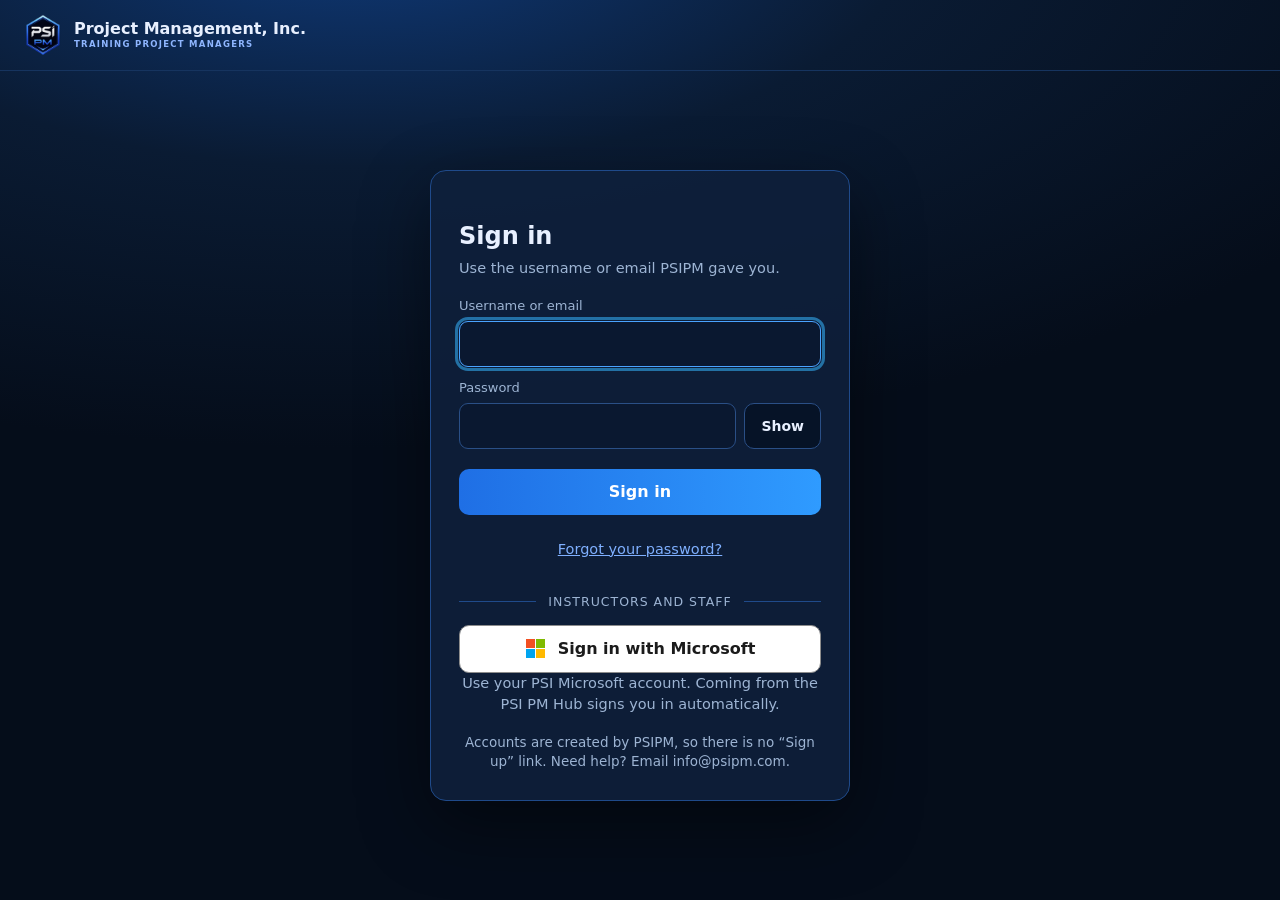
==== commit a758524e: "Update index.html" ====
--- a/index.html
+++ b/index.html
@@ -3,372 +3,342 @@
 <head>
 <meta charset="utf-8">
 <meta name="viewport" content="width=device-width, initial-scale=1">
+<!--favicon--><link rel="icon" type="image/png" sizes="32x32" href="assets/favicon-32.png"><link rel="icon" type="image/png" sizes="16x16" href="assets/favicon-16.png"><link rel="icon" type="image/png" sizes="192x192" href="assets/favicon-192.png"><link rel="shortcut icon" href="favicon.ico"><link rel="apple-touch-icon" href="assets/apple-touch-icon.png"><!--/favicon-->
+<title>PSI Project Management · Sign in</title>
 <meta name="robots" content="noindex">
-
-
-
-
-
-
-
-
-
-
-
-
-
-
-
-
-
-
-
-
-
-<!--favicon--><link rel="icon" type="image/png" sizes="32x32" href="../assets/favicon-32.png"><link rel="icon" type="image/png" sizes="16x16" href="../assets/favicon-16.png"><link rel="icon" type="image/png" sizes="192x192" href="../assets/favicon-192.png"><link rel="shortcut icon" href="../favicon.ico"><link rel="apple-touch-icon" href="../assets/apple-touch-icon.png"><!--/favicon-->
-<title>Add students · PSI Learning</title>
-<link href="https://fonts.googleapis.com/css2?family=Caladea:wght@400;700&family=Carlito:wght@400;700&display=swap" rel="stylesheet">
 <style>
-:root{--bg:#F3F5F7;--surface:#FFFFFF;--ink:#1B2A38;--muted:#51606E;--line:#D5DCE3;--navy:#142C42;--gold:#C49A33;--goldtext:#8A6516;--good:#1D6B3A;--goodbg:#E3F3E8;--bad:#A12A2A;--badbg:#FBEAEA;--warnbg:#FFF4DB;--warn:#7A5410;--field:#FFFFFF;color-scheme:light}
-@media (prefers-color-scheme: dark){:root{--bg:#0C1721;--surface:#14212D;--ink:#E8EEF4;--muted:#A9B7C4;--line:#2B3C4B;--goldtext:#DDB560;--good:#8FDDAA;--goodbg:#173B27;--bad:#FF9A9A;--badbg:#3E1B1B;--warnbg:#3F3217;--warn:#F0CF86;--field:#0C1721;color-scheme:dark}}
+:root{--ink:#e8f0ff;--muted:#9db4d3;--line:#1f4a8a;--card:rgba(14,32,60,.86);--field:#0a1830;--blue:#2f8cff;--blue2:#1f6fe5;--err:#ff9b9b;--ok:#5fd29a}
 *{box-sizing:border-box}
-body{margin:0;background:var(--bg);color:var(--ink);font-family:Carlito,Calibri,"Segoe UI",Arial,sans-serif;font-size:17px;line-height:1.45}
-[hidden]{display:none!important}
-header{background:var(--surface);border-bottom:1px solid var(--line)}
-.bar{max-width:880px;margin:0 auto;padding:10px 20px;display:flex;align-items:center;gap:12px}
-.logo{width:36px;height:36px;background:var(--navy);color:#fff;border-radius:4px;display:flex;align-items:center;justify-content:center;font-family:Caladea,Georgia,serif;font-weight:700;font-size:14px;flex:0 0 auto}
-.title{flex:1;min-width:0}
-.title b{display:block;font-family:Caladea,Georgia,serif;font-size:19px;line-height:1.1}
-.title small{color:var(--muted);font-size:13px}
-.who{color:var(--muted);font-size:15px}
-main{max-width:880px;margin:0 auto;padding:24px 20px 64px}
-.card{background:var(--surface);border:1px solid var(--line);border-radius:8px;padding:20px;margin-bottom:20px}
-h1{font-family:Caladea,Georgia,serif;font-size:26px;margin:0 0 4px}
-h2{font-family:Caladea,Georgia,serif;font-size:20px;margin:0 0 10px}
-.sub{color:var(--muted);margin:0 0 16px}
-label{display:block;font-weight:700;font-size:15px;margin:0 0 4px}
-.hint{color:var(--muted);font-size:14px;margin:6px 0 0}
-input,select,textarea{width:100%;font:inherit;padding:9px 11px;border:1px solid var(--line);border-radius:4px;background:var(--field);color:var(--ink)}
-textarea{font-family:Consolas,"Courier New",monospace;font-size:14px;line-height:1.6;resize:vertical}
-.grid3{display:grid;grid-template-columns:repeat(3,minmax(0,1fr));gap:14px}
-.narrow{max-width:420px}
-@media (max-width:640px){.grid3{grid-template-columns:1fr}}
-button{font:inherit;font-weight:700;border-radius:4px;padding:10px 18px;cursor:pointer;border:1px solid var(--line);background:var(--surface);color:var(--ink)}
-button.primary{background:var(--navy);border-color:var(--navy);color:#fff}
-button.small{padding:7px 12px;font-size:15px}
-button:disabled{opacity:.55;cursor:default}
-button:focus-visible,input:focus-visible,select:focus-visible,textarea:focus-visible{outline:3px solid var(--gold);outline-offset:2px}
-.row{display:flex;gap:10px;align-items:center;flex-wrap:wrap}
-.msg{border-radius:6px;padding:9px 12px;margin:12px 0 0;font-size:16px}
-.msg.err{background:var(--badbg);color:var(--bad)}
-.msg.ok{background:var(--goodbg);color:var(--good)}
-.msg.warn{background:var(--warnbg);color:var(--warn)}
-table{width:100%;border-collapse:collapse;font-size:15px;margin-top:10px}
-th{text-align:left;font-weight:400;color:var(--muted);font-size:14px;padding:6px 6px;border-bottom:1px solid var(--line)}
-td{padding:8px 6px;border-bottom:1px solid var(--line);vertical-align:top;word-break:break-word}
-td.mono{font-family:Consolas,"Courier New",monospace;font-size:14px}
-.scroll{overflow-x:auto}
-ul.problems{margin:8px 0 0;padding-left:20px}
+html,body{min-height:100%}
+body{margin:0;color:var(--ink);font-family:Lato,"Segoe UI",system-ui,-apple-system,Arial,sans-serif;font-size:16px;line-height:1.45;
+  background:radial-gradient(1200px 520px at 28% -8%,#0f3a7a 0%,#0a1b33 46%,#050d1a 100%) fixed,#050d1a}
+.wrap{min-height:100vh;display:flex;flex-direction:column}
+.top{display:flex;align-items:center;justify-content:space-between;gap:12px;padding:14px 22px;border-bottom:1px solid #16345f}
+.logo{display:flex;align-items:center;gap:10px}
+.mark{width:36px;height:36px;border-radius:7px;background:var(--blue);display:flex;align-items:center;justify-content:center;font-weight:800;font-size:13px;color:#fff;flex:none}
+.lt b{display:block;font-size:16px;line-height:1.15}.lt i{display:block;font-style:normal;font-size:8.5px;letter-spacing:.15em;color:#8fb6ff;font-weight:700}
+.who{display:flex;align-items:center;gap:10px;font-size:14px}
+.av{width:30px;height:30px;border-radius:50%;background:var(--blue);display:flex;align-items:center;justify-content:center;font-size:11px;font-weight:700;color:#fff}
+.center{flex:1;display:grid;place-items:center;padding:28px 16px}
+.panel{width:100%;max-width:420px;background:var(--card);border:1px solid var(--line);border-radius:16px;padding:28px;box-shadow:0 24px 70px rgba(0,0,0,.45)}
+.panel h1{font-size:24px;margin:20px 0 4px}
+.panel p{margin:0 0 18px;color:var(--muted);font-size:14.5px}
+.field{margin-top:12px}
+.field label{display:block;font-size:13px;color:var(--muted);margin-bottom:5px}
+.row{display:flex;gap:8px}
+input{width:100%;height:46px;border:1px solid #2a4f86;border-radius:9px;background:var(--field);color:var(--ink);padding:0 13px;font-size:16px;font-family:inherit}
+input:focus{outline:3px solid rgba(56,182,255,.55);outline-offset:1px;border-color:#4aa3ff}
+button{font-family:inherit;cursor:pointer}
+.btn{display:block;width:100%;min-height:46px;border:0;border-radius:10px;background:linear-gradient(90deg,var(--blue2),#2f9bff);color:#fff;font-weight:700;font-size:16px;margin-top:20px}
+.btn:disabled{opacity:.6;cursor:default}
+.btn:focus-visible,.ghost:focus-visible,.link:focus-visible,a.pc:focus-visible{outline:3px solid rgba(56,182,255,.7);outline-offset:2px}
+.ghost{min-height:46px;padding:0 16px;border-radius:10px;border:1px solid #2a4f86;background:rgba(3,12,29,.55);color:var(--ink);font-weight:700;font-size:14px}
+.ghost.sm{min-height:44px}
+.link{display:block;margin:12px auto 0;min-height:44px;background:none;border:0;color:#7fb0ff;text-decoration:underline;font-size:14.5px}
+.msg{margin-top:14px;padding:11px 13px;border-radius:9px;font-size:14.5px;border:1px solid}
+.msg.err{color:var(--err);border-color:rgba(255,155,155,.5);background:rgba(120,20,20,.22)}
+.msg.info{color:#cfe0f7;border-color:rgba(120,175,245,.45);background:rgba(20,60,120,.28)}
+.msg.ok{color:var(--ok);border-color:rgba(95,210,154,.5);background:rgba(10,80,50,.25)}
+.help{margin-top:16px;color:var(--muted);font-size:13.5px;text-align:center}
+.spin{display:flex;align-items:center;gap:12px;color:var(--muted)}
+.spin:before{content:"";width:18px;height:18px;border-radius:50%;border:3px solid #24508f;border-top-color:#5aa9ff;animation:r .8s linear infinite}
+@keyframes r{to{transform:rotate(360deg)}}
+@media(prefers-reduced-motion:reduce){.spin:before{animation:none}}
+.programs{width:100%;max-width:900px}
+.programs h1{font-size:28px;margin:0 0 4px}.programs p.s{margin:0 0 22px;color:var(--muted)}
+.pgrid{display:grid;grid-template-columns:repeat(auto-fill,minmax(250px,1fr));gap:18px}
+a.pc{display:block;text-decoration:none;color:var(--ink);border-radius:14px;background:#0d2347;border:1px solid #1d4a88;overflow:hidden}
+a.pc:hover{border-color:#4aa3ff;transform:translateY(-2px)}
+a.pc{transition:transform .15s,border-color .15s}
+.pa{height:100px;background:linear-gradient(135deg,#0b3a8a,#2f8cff);display:flex;align-items:center;justify-content:center;font-weight:800;font-size:26px;letter-spacing:.03em;color:#fff}
+a.pc[href^="pmp/"]{background:#2a1a0e;border-color:#7a4413}
+a.pc[href^="pmp/"]:hover{border-color:#ff9a3d}
+a.pc[href^="pmp/"] .pa{background:linear-gradient(135deg,#a4490b,#ff8a2b);color:#1a0f05}
+.pb{padding:14px 16px 16px}.pb b{display:block;font-size:16px}.pb span{display:block;font-size:13px;color:var(--muted);margin-top:2px;min-height:19px}
+.go{margin-top:12px;height:38px;line-height:38px;border-radius:9px;background:var(--field);text-align:center;font-size:14px;font-weight:700}
+.sr{position:absolute;left:-9999px}
+.ms-sep{display:flex;align-items:center;gap:12px;margin:22px 0 14px;color:var(--muted);font-size:12.5px;letter-spacing:.08em}
+.ms-sep:before,.ms-sep:after{content:"";flex:1;height:1px;background:var(--line)}
+.msbtn{width:100%;display:flex;align-items:center;justify-content:center;gap:12px;background:#fff;color:#1b1b1b;border:1px solid #8c8c8c;border-radius:10px;min-height:48px;font-weight:600;font-size:16px;cursor:pointer}
+.msbtn:focus-visible{outline:3px solid #7dd3fc;outline-offset:2px}
+.msbtn[disabled]{opacity:.7;cursor:default}
+.msnote{font-size:13px;color:var(--muted);text-align:center;margin:8px 0 0}
+.ms-wait{text-align:center}
+.ms-wait h1{margin:16px 0 8px}
+.ms-ring{margin:22px auto 4px;width:40px;height:40px;border-radius:50%;border:4px solid rgba(143,166,200,.25);border-top-color:#2f8cff;animation:msspin 1s linear infinite}
+@keyframes msspin{to{transform:rotate(360deg)}}
+@media (prefers-reduced-motion:reduce){.ms-ring{animation:none}}
+@media(max-width:560px){.panel{padding:22px 18px}.top{padding:12px 14px}.who .nm{display:none}}
 </style>
-
-
-
-
-
-
-
-
-
-
-
-
-
-
-
-
-
-
-
-
-
-
-<style id="brandlogo">.logo{background:url([data-uri]) center/contain no-repeat !important;color:transparent !important;font-size:0 !important;border:0 !important;box-shadow:none !important;border-radius:0 !important;width:42px !important;height:42px !important;flex:none}</style>
+<style id="brandlogo">.mark{background:url([data-uri]) center/contain no-repeat !important;color:transparent !important;font-size:0 !important;border:0 !important;box-shadow:none !important;border-radius:0 !important;width:42px !important;height:42px !important;flex:none}</style>
 </head>
 <body>
-<header>
-  <div class="bar">
-    <div class="logo" aria-hidden="true">PSI</div>
-    <div class="title"><b>Add students</b><small>Administrator</small></div>
-    <span class="who" id="who" hidden></span>
-    <button class="small" id="signout" hidden>Sign out</button>
+<div class="wrap">
+  <div class="top">
+    <div class="logo"><div class="mark" aria-hidden="true">PSI</div><div class="lt"><b>Project Management, Inc.</b><i>TRAINING PROJECT MANAGERS</i></div></div>
+    <div class="who" id="who" hidden></div>
   </div>
-</header>
-
-<main>
-  <section id="signin" class="card narrow" aria-labelledby="sh">
-    <h1 id="sh">Administrator sign-in</h1>
-    <p class="sub">This area is for PSI administrators.</p>
-    <form id="signinForm" novalidate>
-      <label for="u">Username or email</label>
-      <input id="u" autocomplete="username">
-      <label for="p" style="margin-top:12px">Password</label>
-      <input id="p" type="password" autocomplete="current-password">
-      <div class="row" style="margin-top:16px"><button class="primary" id="signinBtn" type="submit">Sign in</button></div>
-      <div class="msg err" id="signinErr" role="alert" hidden></div>
-    </form>
-  </section>
-
-  <div id="app" hidden>
-    <section class="card" id="formCard" aria-labelledby="h1">
-      <h2 id="h1">1. The class</h2>
-      <div class="grid3">
-        <div><label for="prog">Program</label><select id="prog"></select></div>
-        <div><label for="cls">Class number</label><input id="cls" inputmode="text" autocomplete="off" placeholder="4821"></div>
-        <div><label for="buy">Purchase date</label><input id="buy" type="date"></div>
-      </div>
-      <p class="hint" id="ends"></p>
-
-      <h2 style="margin-top:22px" id="h2">2. The students</h2>
-      <label for="list">Paste from Excel: first name, last name, email. One student per line.</label>
-      <textarea id="list" rows="6" spellcheck="false" placeholder="Jamie&#9;Sullivan&#9;jamie@example.com&#10;Sam&#9;Lee&#9;sam@example.com"></textarea>
-      <p class="hint" id="count">No students yet.</p>
-      <div id="problems" hidden></div>
-      <div class="scroll" id="previewWrap" hidden>
-        <table aria-label="Preview of the students to be created"><thead><tr><th>Student</th><th>Email</th><th>Username*</th></tr></thead><tbody id="preview"></tbody></table>
-      </div>
-      <p class="hint" id="numbered" hidden>*Usernames are the first initial and last name. If one is already taken, a number is added, like jsullivan2. The final usernames are shown after you create the students.</p>
-
-      <div class="row" style="margin-top:18px">
-        <button class="primary" id="create">Create students</button>
-        <span class="hint" style="margin:0">Nothing is created until you click.</span>
-      </div>
-      <div class="msg err" id="formErr" role="alert" hidden></div>
-    </section>
-
-    <section class="card" id="resultCard" tabindex="-1" aria-labelledby="rh" hidden>
-      <h2 id="rh">Results</h2>
-      <div class="msg ok" id="rsum" role="status"></div>
-      <div id="rfail" hidden></div>
-      <div class="scroll" id="rtableWrap" hidden>
-        <table aria-label="Students created"><thead><tr><th>Student</th><th>Username</th><th>Password (shown once)</th><th>Access ends</th></tr></thead><tbody id="rbody"></tbody></table>
-      </div>
-      <div class="row" style="margin-top:14px">
-        <button class="small" id="dl">Download CSV</button>
-        <button class="small" id="copy">Copy all</button>
-        <button class="small" id="again">Add another class</button>
-      </div>
-      <p class="hint" id="saved">Passwords are shown only now. Download or copy them before you leave this screen.</p>
-    </section>
-  </div>
-</main>
-
+  <div class="center" id="view" aria-live="polite"><div class="spin" role="status">Loading…</div></div>
+</div>
+<noscript><div class="center"><div class="panel"><h1>JavaScript is needed</h1><p>Please turn on JavaScript in your browser to sign in.</p></div></div></noscript>
 <script>
-(function () {
-  "use strict";
-  var BASE = "https://kxpjubgxqnsursqdpezc.supabase.co/functions/v1";
-  var KEY = "sb_publishable_feQrzacLNrm4Wo4qA656qA_8v8MLD5D";          // public by design
-  var PROGRAMS = [{ slug: "capm", name: "CAPM®" }];                      // add PMP®, CPMAI™ ... here as they open
-  var $ = function (id) { return document.getElementById(id); };
-  var token = "", lastResult = null, lastSaved = true;
-
-  /* ---------------------------------------------------------------- helpers */
-  function show(el, on) { el.hidden = !on; }
-  function say(el, text) { el.textContent = text; show(el, !!text); }
-  function today() { var d = new Date(); return d.getFullYear() + "-" + String(d.getMonth() + 1).padStart(2, "0") + "-" + String(d.getDate()).padStart(2, "0"); }
-  function parseISO(s) { var m = /^(\d{4})-(\d{2})-(\d{2})/.exec(s || ""); return m ? { y: +m[1], m: +m[2], d: +m[3] } : null; }
-  var MONTHS = ["Jan", "Feb", "Mar", "Apr", "May", "Jun", "Jul", "Aug", "Sep", "Oct", "Nov", "Dec"];
-  function pretty(iso) { var p = parseISO(iso); return p ? MONTHS[p.m - 1] + " " + p.d + ", " + p.y : ""; }
-  function plusYear(iso) {                                                // same rule as the database: purchase date + 1 year, Feb 29 -> Feb 28
-    var p = parseISO(iso); if (!p) return "";
-    var y = p.y + 1, last = new Date(Date.UTC(y, p.m, 0)).getUTCDate(), d = Math.min(p.d, last);
-    return y + "-" + String(p.m).padStart(2, "0") + "-" + String(d).padStart(2, "0");
+(function(){
+"use strict";
+/* The sign-in page for every PSI program. It signs the student in once, finds out which programs the student is enrolled in,
+   and sends them there. The database decides what each student may open; this page only chooses where to send them.
+   The key below is the PUBLIC key. It can only do what the signed-in student's own login allows. */
+var SB_URL="https://kxpjubgxqnsursqdpezc.supabase.co";
+var SB_KEY="sb_publishable_feQrzacLNrm4Wo4qA656qA_8v8MLD5D";
+var SKEY="psipm_session", LEGACY="psipm_capm_session";
+var SESS=null, busy=false, st={screen:"boot",id:"",err:"",note:"",show:false,me:null,progs:[],blocked:""};
+/* Microsoft sign-in for instructors and administrators: the same Microsoft app the PSI PM Hub uses, so a staff member who is
+   signed in to the Hub in this browser is signed in here without typing anything. The sso-login function checks the token and
+   only lets in people on the Instructors & admins list. */
+var MS={tenant:"9e7b19f7-23f2-4301-8ee2-937876784648",app:"ab30f561-3b18-458d-bc42-c2037ddedcb9",
+        lib:"https://alcdn.msauth.net/browser/2.38.0/js/msal-browser.min.js",scopes:["User.Read"]};
+var msApp=null, msEmail="";
+var MSLOGO='<svg width="21" height="21" viewBox="0 0 21 21" aria-hidden="true"><rect x="1" y="1" width="9" height="9" fill="#f25022"/><rect x="11" y="1" width="9" height="9" fill="#7fba00"/><rect x="1" y="11" width="9" height="9" fill="#00a4ef"/><rect x="11" y="11" width="9" height="9" fill="#ffb900"/></svg>';
+
+function $(id){return document.getElementById(id);}
+function esc(s){return String(s==null?"":s).replace(/[&<>"']/g,function(c){return {"&":"&amp;","<":"&lt;",">":"&gt;",'"':"&quot;","'":"&#39;"}[c];});}
+function uidOf(tok){try{var p=tok.split(".")[1].replace(/-/g,"+").replace(/_/g,"/");return JSON.parse(atob(p)).sub;}catch(e){return null;}}
+function loadSess(){
+  try{
+    var r=localStorage.getItem(SKEY);
+    if(!r){ r=localStorage.getItem(LEGACY); if(r){localStorage.setItem(SKEY,r);} }   /* a sign-in made before the shared page existed */
+    return r?JSON.parse(r):null;
+  }catch(e){return null;}
+}
+function saveSess(s){SESS=s;try{if(s)localStorage.setItem(SKEY,JSON.stringify(s));else{localStorage.removeItem(SKEY);localStorage.removeItem(LEGACY);}}catch(e){}}
+function netErr(){return new Error("Couldn’t reach the server. Check your internet connection and try again.");}
+
+function refresh(){
+  if(!SESS||!SESS.refresh_token)return Promise.reject(new Error("nosession"));
+  var uid=SESS.uid;
+  return fetch(SB_URL+"/auth/v1/token?grant_type=refresh_token",{method:"POST",headers:{"apikey":SB_KEY,"Content-Type":"application/json"},body:JSON.stringify({refresh_token:SESS.refresh_token})})
+    .then(function(r){return r.json().then(function(j){
+      if(!r.ok||!j.access_token)throw new Error("expired");
+      saveSess({access_token:j.access_token,refresh_token:j.refresh_token,expires_at:j.expires_at||Math.floor(Date.now()/1000)+(j.expires_in||3600),uid:uid});
+      return SESS;
+    });},function(){throw netErr();});
+}
+function rest(path){
+  function go(retry){
+    return fetch(SB_URL+"/rest/v1/"+path,{headers:{"apikey":SB_KEY,"Authorization":"Bearer "+SESS.access_token}}).then(function(r){
+      if(r.status===401&&retry){return refresh().then(function(){return go(false);});}
+      return r.text().then(function(t){
+        var j=null;try{j=t?JSON.parse(t):null;}catch(e){}
+        if(!r.ok){var e=new Error((j&&(j.message||j.error_description))||"Something went wrong ("+r.status+").");e.status=r.status;throw e;}
+        return j;
+      });
+    },function(){throw netErr();});
   }
-  function validDate(s) { var p = parseISO(s); if (!p || s.length !== 10) return false; var d = new Date(Date.UTC(p.y, p.m - 1, p.d)); return d.getUTCFullYear() === p.y && d.getUTCMonth() === p.m - 1 && d.getUTCDate() === p.d; }
-
-  /* ---------------------------------------------------------------- usernames: first initial + last name */
-  function fold(s) { return String(s || "").normalize("NFD").replace(/[\u0300-\u036f]/g, "").toLowerCase().replace(/[^a-z0-9]/g, ""); }
-  function makeUsername(first, last) {
-    var f = fold(first), l = fold(last);
-    var base = l ? f.charAt(0) + l : f;
-    return (base || "student").slice(0, 40);
+  return go(true);
+}
+function fnCall(name,body){
+  return fetch(SB_URL+"/functions/v1/"+name,{method:"POST",headers:{"Content-Type":"application/json","apikey":SB_KEY,"Authorization":"Bearer "+SB_KEY},body:JSON.stringify(body)})
+    .then(function(r){return r.json().catch(function(){return {};}).then(function(j){return {status:r.status,body:j||{}};});},function(){throw netErr();});
+}
+function doLogin(id,pw){
+  return fnCall("login",{identifier:id,password:pw}).then(function(r){
+    if(r.status===200&&r.body.session){
+      var s=r.body.session;
+      saveSess({access_token:s.access_token,refresh_token:s.refresh_token,expires_at:s.expires_at||Math.floor(Date.now()/1000)+(s.expires_in||3600),uid:uidOf(s.access_token)});
+      return;
+    }
+    throw new Error(r.body.message||"Something went wrong. Please try again.");
+  });
+}
+function signOut(){
+  if(SESS){var tok=SESS.access_token;fetch(SB_URL+"/auth/v1/logout",{method:"POST",headers:{"apikey":SB_KEY,"Authorization":"Bearer "+tok}}).catch(function(){});}
+  saveSess(null);st.me=null;st.progs=[];st.blocked="";st.err="";st.note="";st.screen="login";render();
+}
+
+/* ---------- where does this student go? ---------- */
+function today(){var d=new Date();return new Date(d.getFullYear(),d.getMonth(),d.getDate());}
+function parseISO(s){var p=String(s).split("-");return new Date(+p[0],+p[1]-1,+p[2]);}
+function fmt(s){try{return parseISO(s).toLocaleDateString(undefined,{year:"numeric",month:"long",day:"numeric"});}catch(e){return s;}}
+function msLoad(){
+  if(window.msal&&window.msal.PublicClientApplication)return Promise.resolve();
+  return new Promise(function(res,rej){
+    var sc=document.createElement("script");sc.src=MS.lib;sc.async=true;sc.crossOrigin="anonymous";
+    sc.onload=function(){res();};sc.onerror=function(){rej(new Error("Microsoft sign-in couldn’t load. Check your internet connection and try again."));};
+    document.head.appendChild(sc);
+  });
+}
+function msClient(){
+  return msLoad().then(function(){
+    if(msApp)return msApp;
+    msApp=new window.msal.PublicClientApplication({
+      auth:{clientId:MS.app,authority:"https://login.microsoftonline.com/"+MS.tenant,redirectUri:location.origin+location.pathname.replace(/index\.html$/,""),navigateToLoginRequestUrl:false},
+      cache:{cacheLocation:"localStorage"}});
+    return Promise.resolve(msApp.initialize?msApp.initialize():null).then(function(){return msApp;});
+  });
+}
+function msRedirect(app,opts){return app.loginRedirect(opts).then(function(){return new Promise(function(){});});}   /* the page is leaving for Microsoft */
+/* interactive: from the button (may go to Microsoft's page). Not interactive: arriving from the Hub (never leaves the page). */
+function msSignIn(interactive,fallback){
+  var app;st.screen="sso";st.err="";st.note="";render();
+  return msClient().then(function(a){app=a;return app.handleRedirectPromise();}).then(function(rr){
+    if(rr&&rr.idToken){msEmail=(rr.account&&rr.account.username)||"";return rr;}
+    var acct=app.getActiveAccount&&app.getActiveAccount();
+    if(!acct||acct.tenantId!==MS.tenant)acct=app.getAllAccounts().filter(function(x){return x.tenantId===MS.tenant;})[0];
+    if(!acct)return interactive?msRedirect(app,{scopes:MS.scopes,prompt:"select_account"}):null;
+    msEmail=acct.username||"";render();
+    return app.acquireTokenSilent({scopes:MS.scopes,account:acct}).then(function(r){
+      var exp=r&&r.idTokenClaims&&r.idTokenClaims.exp;
+      if(!r||!r.idToken||!exp||exp*1000-Date.now()<300000)return app.acquireTokenSilent({scopes:MS.scopes,account:acct,forceRefresh:true});
+      return r;
+    }).catch(function(){return interactive?msRedirect(app,{scopes:MS.scopes,loginHint:acct.username}):null;});
+  }).then(function(r){
+    if(!r||!r.idToken){
+      if(fallback)return fallback();
+      st.screen="login";st.note=interactive?"":"Sign in with Microsoft below to continue.";render();return;
+    }
+    return fnCall("sso-login",{id_token:r.idToken}).catch(function(){
+      throw new Error("Your Microsoft sign-in worked, but the LMS’s Microsoft sign-in service didn’t answer. Try again in a minute. If it keeps happening, an administrator should check in Supabase that the sso-login function is deployed with Verify JWT turned off.");
+    }).then(function(x){
+      if(x.status===200&&x.body.session){
+        var s=x.body.session;
+        saveSess({access_token:s.access_token,refresh_token:s.refresh_token,expires_at:s.expires_at||Math.floor(Date.now()/1000)+(s.expires_in||3600),uid:uidOf(s.access_token)});
+        return route();
+      }
+      throw new Error(x.body.message||"Microsoft sign-in didn’t work. Please try again.");
+    });
+  }).catch(function(e){
+    var m=(e&&e.message)||"";
+    if(e&&(e.errorCode==="user_cancelled"||/cancel/i.test(m)))m="Microsoft sign-in was cancelled.";
+    else if(e&&e.errorCode)m="Microsoft sign-in didn’t work. Please try again.";
+    st.screen="login";st.err=m||"Microsoft sign-in didn’t work. Please try again.";render();
+  });
+}
+function ssoView(){
+  return '<div class="panel ms-wait" role="status">'+MSLOGO.replace(/width="21" height="21"/,'width="40" height="40"')
+    +'<h1>Signing you in…</h1><p>'+(msEmail?'Using your Microsoft account <b>'+esc(msEmail)+'</b>'+(st.fromHub?' from the PSI PM Hub.':'.'):'Checking your Microsoft account…')+'</p><div class="ms-ring" aria-hidden="true"></div></div>';
+}
+function route(){
+  st.screen="boot";st.err="";render();
+  var uid=SESS.uid;
+  return rest("profiles?select=first_name,last_name,username,role,status,access_ends&id=eq."+encodeURIComponent(uid)).then(function(rows){
+    var p=rows&&rows[0];
+    if(!p)throw new Error("We couldn’t find your account. Please message an instructor or email info@psipm.com.");
+    st.me=p;
+    if(p.status!=="active"){st.blocked="inactive";st.screen="blocked";render();return;}
+    var staff=p.role==="instructor"||p.role==="admin";
+    if(!staff&&p.role!=="student"){st.blocked="staff";st.screen="blocked";render();return;}
+    if(!staff&&parseISO(p.access_ends)<today()){st.blocked="expired";st.screen="blocked";render();return;}
+    /* instructors and admins belong to no program: straight to the staff dashboard (the Program filter is there) */
+    if(staff){st.screen="going";render();location.replace("staff/");return;}
+    /* students: the programs they are enrolled in */
+    var q=rest("enrollments?select=branches(slug,name,subtitle,kind)&user_id=eq."+encodeURIComponent(uid));
+    return q.then(function(rs){
+      var list=(rs||[]).map(function(x){return x.branches;}).filter(function(b){return b&&/^[a-z0-9-]+$/.test(b.slug||"");});
+      list.sort(function(a,b){return String(a.name).localeCompare(String(b.name));});
+      st.progs=list;
+      if(!list.length){st.screen="none";render();return;}
+      if(list.length===1){st.screen="going";render();location.replace(list[0].slug+"/");return;}   /* one program: straight in */
+      st.screen="programs";render();
+    });
+  }).catch(function(e){
+    if(!SESS)return;
+    if(e&&(e.message==="expired"||e.message==="nosession"||e.status===401)){saveSess(null);st.err="Your session ended. Please sign in again.";st.screen="login";render();return;}
+    st.err=(e&&e.message)||"Something went wrong.";st.screen="error";render();
+  });
+}
+
+/* ---------- screens ---------- */
+function nameOf(){var m=st.me||{};return ((m.first_name||"")+" "+(m.last_name||"")).trim()||m.username||"";}
+function shortName(){var m=st.me||{};return m.first_name&&m.last_name?m.first_name.charAt(0)+". "+m.last_name:nameOf();}
+function initials(){var m=st.me||{},a=(m.first_name||m.username||"?").charAt(0),b=(m.last_name||"").charAt(0);return (a+b).toUpperCase();}
+function brandTop(){return '<div class="logo"><div class="mark" aria-hidden="true">PSI</div><div class="lt"><b>Project Management, Inc.</b><i>TRAINING PROJECT MANAGERS</i></div></div>';}
+function loginView(){
+  var msg=st.err?'<div class="msg err" role="alert">'+esc(st.err)+'</div>':(st.note?'<div class="msg info" role="status">'+esc(st.note)+'</div>':'');
+  return '<form class="panel" id="lf" novalidate>'
+   +'<h1>Sign in</h1><p>Use the username or email PSIPM gave you.</p>'+msg
+   +'<div class="field"><label for="u">Username or email</label><input id="u" name="u" autocomplete="username" autocapitalize="none" autocorrect="off" spellcheck="false" value="'+esc(st.id)+'"></div>'
+   +'<div class="field"><label for="p">Password</label><div class="row"><input id="p" name="p" type="'+(st.show?"text":"password")+'" autocomplete="current-password"><button type="button" class="ghost" id="eye" aria-pressed="'+(st.show?"true":"false")+'" aria-label="Show or hide password">'+(st.show?"Hide":"Show")+'</button></div></div>'
+   +'<button class="btn" type="submit"'+(busy?' disabled':'')+'>'+(busy?"Signing in…":"Sign in")+'</button>'
+   +'<button type="button" class="link" id="forgot">Forgot your password?</button>'
+   +'<div class="ms-sep">INSTRUCTORS AND STAFF</div><button type="button" class="msbtn" id="msin"'+(busy?' disabled':'')+'>'+MSLOGO+'Sign in with Microsoft</button>'
+   +'<p class="msnote">Use your PSI Microsoft account. Coming from the PSI PM Hub signs you in automatically.</p>'
+   +'<div class="help">Accounts are created by PSIPM, so there is no “Sign up” link. Need help? Email info@psipm.com.</div></form>';
+}
+function blockedView(){
+  var m=st.me||{}, title="You can’t open this page", msg;
+  if(st.blocked==="expired"){title="Your access has ended";msg="Your LMS access ended on "+fmt(m.access_ends)+". To extend your access, message an instructor or email info@psipm.com.";}
+  else if(st.blocked==="staff")msg="This page is for students. Instructor and admin tools are not on this page yet.";
+  else msg="Your account isn’t active yet. Please message an instructor or email info@psipm.com.";
+  return '<div class="panel"><h1>'+esc(title)+'</h1><p>'+esc(msg)+'</p><button class="ghost" id="out">Log out</button></div>';
+}
+function noneView(){return '<div class="panel"><h1>No programs yet</h1><p>Your account isn’t enrolled in a program yet. Please email info@psipm.com and we will add you.</p><button class="ghost" id="out">Log out</button></div>';}
+function errorView(){return '<div class="panel"><h1>We couldn’t load your programs</h1><p>'+esc(st.err)+'</p><div style="display:flex;gap:10px;flex-wrap:wrap"><button class="ghost" id="retry">Try again</button><button class="ghost" id="out">Log out</button></div></div>';}
+function programsView(){
+  var cards=st.progs.map(function(b){
+    return '<a class="pc" href="'+esc(b.slug)+'/"><div class="pa">'+esc(b.name)+'</div><div class="pb"><b>'+esc(b.name)+' Exam Prep</b><span>'+esc(b.subtitle||"")+'</span><div class="go">Open</div></div></a>';
+  }).join("");
+  return '<div class="programs"><h1>Your programs</h1><p class="s">Pick where you want to study today.</p><div class="pgrid">'+cards+'</div></div>';
+}
+function render(){
+  var v=$("view"), w=$("who"), html;
+  if(st.screen==="login")html=loginView();
+  else if(st.screen==="blocked")html=blockedView();
+  else if(st.screen==="none")html=noneView();
+  else if(st.screen==="error")html=errorView();
+  else if(st.screen==="programs")html=programsView();
+  else if(st.screen==="sso")html=ssoView();
+  else html='<div class="spin" role="status">'+(st.screen==="going"?"Opening your program…":"Loading…")+'</div>';
+  v.innerHTML=html;
+  var showWho=(st.screen==="programs"||st.screen==="blocked"||st.screen==="none"||st.screen==="error")&&st.me;
+  w.hidden=!showWho;
+  w.innerHTML=showWho?'<span class="nm">'+esc(shortName())+'</span><span class="av" aria-hidden="true">'+esc(initials())+'</span>'+(st.screen==="programs"?'<button class="ghost sm" id="out">Log out</button>':''):'';
+  if(st.screen==="login"){var f=$(st.id?"p":"u");if(f&&!st._nofocus)f.focus();}
+}
+
+/* ---------- events ---------- */
+document.addEventListener("click",function(e){
+  var t=e.target.closest?e.target.closest("button"):null;if(!t)return;
+  if(t.id==="out")signOut();
+  else if(t.id==="retry")route();
+  else if(t.id==="msin"){if(!busy){st.fromHub=false;msSignIn(true);}}
+  else if(t.id==="eye"){var u=$("u"),p=$("p");st.id=u?u.value:st.id;var pv=p?p.value:"";st.show=!st.show;render();var np=$("p");if(np){np.value=pv;np.focus();}}
+  else if(t.id==="forgot"){
+    var id=$("u")?$("u").value.trim():"";st.id=id;
+    if(!id){st.err="Type your username or email above, then select Forgot your password.";st.note="";render();return;}
+    fnCall("request-password-reset",{identifier:id}).then(function(r){
+      st.err="";st.note=r.body.message||"If that account exists, we have sent a link to reset the password.";render();
+    },function(er){st.err=er.message;st.note="";render();});
   }
-
-  /* ---------------------------------------------------------------- reading the pasted list */
-  var EMAIL = /^[^\s@]+@[^\s@]+\.[^\s@]+$/;
-  function parseList(text) {
-    var rows = [], problems = [], seen = {}, lines = String(text || "").split(/\r?\n/), firstReal = true;
-    lines.forEach(function (raw, i) {
-      var line = raw.trim(); if (!line) return;
-      if (firstReal) { firstReal = false; if (/e-?mail/i.test(line) && line.indexOf("@") < 0) return; }   // a header row
-      var parts = line.indexOf("\t") >= 0 ? line.split("\t") : (line.indexOf(",") >= 0 ? line.split(",") : line.split(/\s+/));
-      parts = parts.map(function (s) { return s.trim().replace(/^["']|["']$/g, ""); }).filter(Boolean);
-      var at = -1; parts.forEach(function (s, k) { if (s.indexOf("@") >= 0) at = k; });
-      var email = at >= 0 ? parts[at].toLowerCase() : "";
-      var names = parts.filter(function (_, k) { return k !== at; });
-      var first = names[0] || "", last = names.slice(1).join(" ");
-      if (!EMAIL.test(email)) { problems.push("Line " + (i + 1) + ": no valid email address (" + line.slice(0, 50) + ")"); return; }
-      if (!first) { problems.push("Line " + (i + 1) + ": no name before the email " + email); return; }
-      if (seen[email]) { problems.push("Line " + (i + 1) + ": " + email + " appears twice"); return; }
-      seen[email] = true;
-      rows.push({ first: first, last: last, email: email, username: makeUsername(first, last) });
-    });
-    return { rows: rows, problems: problems };
+});
+document.addEventListener("submit",function(e){
+  if(!e.target||e.target.id!=="lf")return;
+  e.preventDefault();
+  if(busy)return;
+  var id=$("u").value.trim(), pw=$("p").value;
+  st.id=id;st.note="";
+  if(!id||!pw){st.err="Enter your username or email and your password.";render();var f0=$(id?"p":"u");if(f0)f0.focus();return;}
+  busy=true;st.err="";render();
+  doLogin(id,pw).then(function(){busy=false;st.id="";return route();},function(er){
+    busy=false;st.err=(er&&er.message)||"Something went wrong. Please try again.";st.screen="login";render();var f1=$("p");if(f1)f1.focus();
+  });
+});
+
+/* ---------- start ---------- */
+(function start(){
+  var q=location.search||"";
+  if(/[?&]ended=1/.test(q)){st.note="Your session ended. Please sign in again.";try{history.replaceState(null,"",location.pathname);}catch(e){}}
+  SESS=loadSess();
+  var have=SESS&&SESS.refresh_token&&SESS.uid;
+  /* back from Microsoft's sign-in page (the answer is in the address) */
+  if(/[#&](code|error)=/.test(location.hash||"")){msSignIn(true);return;}
+  /* from the PSI PM Hub's LMS link: sign in with the Hub's Microsoft account, no typing */
+  if(/[?&]sso=1/.test(q)){
+    try{history.replaceState(null,"",location.pathname);}catch(e){}
+    st.fromHub=true;
+    msSignIn(false,have?function(){st.note="";return route();}:null);return;
   }
-
-  function refresh() {
-    var p = parseList($("list").value), n = p.rows.length;
-    $("count").textContent = n === 0 && p.problems.length === 0 ? "No students yet." : n + (n === 1 ? " student ready." : " students ready.") + (p.problems.length ? " " + p.problems.length + " to fix." : "");
-    var box = $("problems"); box.textContent = ""; show(box, p.problems.length > 0);
-    if (p.problems.length) {
-      var d = document.createElement("div"); d.className = "msg warn"; d.textContent = "Fix these lines first:";
-      var ul = document.createElement("ul"); ul.className = "problems";
-      p.problems.slice(0, 10).forEach(function (t) { var li = document.createElement("li"); li.textContent = t; ul.appendChild(li); });
-      d.appendChild(ul); box.appendChild(d);
-    }
-    var tb = $("preview"); tb.textContent = ""; var used = {};
-    p.rows.forEach(function (r) { used[r.username] = (used[r.username] || 0) + 1; r.shown = r.username + (used[r.username] > 1 ? used[r.username] : ""); });
-    p.rows.slice(0, 12).forEach(function (r) {
-      var tr = document.createElement("tr");
-      [r.first + " " + r.last, r.email, r.shown].forEach(function (t, k) { var td = document.createElement("td"); if (k === 2) td.className = "mono"; td.textContent = t; tr.appendChild(td); });
-      tb.appendChild(tr);
-    });
-    if (n > 12) { var tr2 = document.createElement("tr"), td2 = document.createElement("td"); td2.colSpan = 3; td2.textContent = "…and " + (n - 12) + " more"; tr2.appendChild(td2); tb.appendChild(tr2); }
-    show($("previewWrap"), n > 0); show($("numbered"), n > 0);
-    $("create").textContent = n > 0 ? "Create " + n + (n === 1 ? " student" : " students") : "Create students";
-    return p;
-  }
-  function refreshEnds() { var b = $("buy").value; $("ends").textContent = validDate(b) ? "Access for this class ends " + pretty(plusYear(b)) + ", one year after purchase." : "Enter the purchase date as day, month and year."; }
-
-  /* ---------------------------------------------------------------- talking to the server functions */
-  function call(fn, body, bearer) {
-    var h = { "Content-Type": "application/json", "apikey": KEY };
-    if (bearer) h["Authorization"] = "Bearer " + bearer;
-    return fetch(BASE + "/" + fn, { method: "POST", headers: h, body: JSON.stringify(body) })
-      .then(function (r) { return r.text().then(function (t) { var j = {}; try { j = JSON.parse(t); } catch (e) {} return { status: r.status, json: j }; }); });
-  }
-  function toSignIn(message) {
-    token = ""; lastResult = null; lastSaved = true;
-    show($("app"), false); show($("signin"), true); show($("who"), false); show($("signout"), false);
-    $("p").value = ""; $("list").value = ""; show($("resultCard"), false); say($("signinErr"), message || "");
-  }
-
-  $("signinForm").addEventListener("submit", function (e) {
-    e.preventDefault();
-    var u = $("u").value.trim(), p = $("p").value;
-    if (!u || !p) { say($("signinErr"), "Enter your username (or email) and your password."); return; }
-    $("signinBtn").disabled = true; say($("signinErr"), "");
-    call("login", { identifier: u, password: p }).then(function (r) {
-      if (r.status === 200 && r.json.session) {
-        var a = r.json.account || {};
-        if (a.role !== "admin" || a.status !== "active") { say($("signinErr"), "This area is for administrators."); return; }
-        token = r.json.session.access_token;
-        $("who").textContent = ((a.first_name || "") + " " + (a.last_name || "")).trim() || "Administrator";
-        show($("who"), true); show($("signout"), true); show($("signin"), false); show($("app"), true); $("p").value = "";
-        $("buy").focus();
-      } else if (r.status === 429) say($("signinErr"), "Too many attempts. Wait 15 minutes and try again.");
-      else if (r.status === 401) say($("signinErr"), "Incorrect username or password.");
-      else say($("signinErr"), "Could not sign in right now. Try again in a moment.");
-    }).catch(function () { say($("signinErr"), "Could not reach the server. Check your internet connection and try again."); })
-      .then(function () { $("signinBtn").disabled = false; });
-  });
-  $("signout").addEventListener("click", function () {
-    if (lastResult && !lastSaved && !confirm("The passwords on this screen have not been downloaded or copied. Sign out anyway?")) return;
-    toSignIn("");
-  });
-
-  /* ---------------------------------------------------------------- creating the class */
-  var FRIENDLY = {
-    email_taken: "A login with this email already exists. Check the address.",
-    invalid_email: "That email address is not valid.",
-    invalid_username: "That username is not allowed.",
-    unknown_program: "That program does not exist.",
-    could_not_enroll: "The student could not be enrolled, so nothing was created.",
-    could_not_create: "The login could not be created."
-  };
-  $("create").addEventListener("click", function () {
-    var p = refresh(), prog = $("prog").value, cls = $("cls").value.trim(), buy = $("buy").value;
-    say($("formErr"), "");
-    if (!p.rows.length) { say($("formErr"), "Paste at least one student first."); $("list").focus(); return; }
-    if (p.problems.length) { say($("formErr"), "Fix the lines marked above first, or delete them."); return; }
-    if (!validDate(buy)) { say($("formErr"), "Enter the purchase date as day, month and year."); $("buy").focus(); return; }
-    var btn = $("create"); btn.disabled = true; btn.textContent = "Creating…";
-    var all = { created: [], failed: [] }, i = 0, byEmail = {};
-    p.rows.forEach(function (r) { byEmail[r.email] = r; });
-    function next() {
-      if (i >= p.rows.length) return Promise.resolve(true);
-      var chunk = p.rows.slice(i, i + 200); i += 200;
-      var body = { students: chunk.map(function (r) { return { email: r.email, first_name: r.first, last_name: r.last, username: r.username, class_number: cls || undefined, purchased_at: buy, branches: [prog] }; }) };
-      return call("create-student", body, token).then(function (r) {
-        if (r.status === 401) { toSignIn("Your session has expired. Sign in again. (Students already created are kept; check Authentication → Users in Supabase before repeating.)"); return false; }
-        if (r.status === 403) { say($("formErr"), "Only administrators can create students."); return false; }
-        if (r.status !== 200) { say($("formErr"), (r.json && r.json.message) || "Something went wrong. Nothing more was created; check Authentication → Users in Supabase before trying again."); return false; }
-        all.created = all.created.concat(r.json.created || []); all.failed = all.failed.concat(r.json.failed || []);
-        return next();
-      });
-    }
-    next().then(function (completed) { if (all.created.length || all.failed.length) showResults(all, byEmail, prog, cls); return completed; })
-      .catch(function () { say($("formErr"), "Could not reach the server. Check your internet connection. Before trying again, check Authentication → Users in Supabase for students that may already exist."); })
-      .then(function () { btn.disabled = false; refresh(); });
-  });
-
-  function showResults(all, byEmail, prog, cls) {
-    lastResult = { created: all.created, byEmail: byEmail, prog: prog, cls: cls }; lastSaved = false;
-    var nOk = all.created.length, nBad = all.failed.length;
-    $("rsum").className = "msg " + (nBad ? "warn" : "ok");
-    $("rsum").textContent = nOk + (nOk === 1 ? " student created." : " students created.") + (nBad ? " " + nBad + " could not be created." : "");
-    var body = $("rbody"); body.textContent = "";
-    all.created.forEach(function (c) {
-      var r = byEmail[c.email] || {}, tr = document.createElement("tr");
-      [((r.first || "") + " " + (r.last || "")).trim() || c.email, c.username || "", c.password || "", pretty(c.access_ends)].forEach(function (t, k) {
-        var td = document.createElement("td"); if (k === 1 || k === 2) td.className = "mono"; td.textContent = t; tr.appendChild(td);
-      });
-      body.appendChild(tr);
-    });
-    show($("rtableWrap"), nOk > 0); show($("dl"), nOk > 0); show($("copy"), nOk > 0);
-    var f = $("rfail"); f.textContent = ""; show(f, nBad > 0);
-    if (nBad) {
-      var d = document.createElement("div"); d.className = "msg err"; var ul = document.createElement("ul"); ul.className = "problems";
-      all.failed.forEach(function (x) { var li = document.createElement("li"); var r = byEmail[x.email] || {}; li.textContent = (((r.first || "") + " " + (r.last || "")).trim() + " " + (x.email || "")).trim() + ": " + (FRIENDLY[x.error] || x.message || "could not be created."); ul.appendChild(li); });
-      d.appendChild(ul); f.appendChild(d);
-    }
-    $("saved").textContent = nOk ? "Passwords are shown only now. Download or copy them before you leave this screen." : "Fix the problems above and try again.";
-    show($("resultCard"), true); $("resultCard").focus(); $("resultCard").scrollIntoView({ behavior: "smooth", block: "start" });
-  }
-
-  /* ---------------------------------------------------------------- download and copy */
-  var HEAD = ["First name", "Last name", "Email", "Username", "Password", "Class number", "Program", "Access ends"];
-  function tableRows() {
-    var R = lastResult; if (!R) return [];
-    return R.created.map(function (c) { var r = R.byEmail[c.email] || {}; return [r.first || "", r.last || "", c.email, c.username || "", c.password || "", c.class_number || R.cls || "", R.prog, c.access_ends || ""]; });
-  }
-  function safe(s) { s = String(s == null ? "" : s); return /^[=+\-@\t\r]/.test(s) ? "'" + s : s; }          // stops a spreadsheet from running text as a formula
-  function csv() { return [HEAD].concat(tableRows()).map(function (r) { return r.map(function (v) { return '"' + safe(v).replace(/"/g, '""') + '"'; }).join(","); }).join("\r\n") + "\r\n"; }
-  function tsv() { return [HEAD].concat(tableRows()).map(function (r) { return r.map(function (v) { return safe(v).replace(/[\t\r\n]+/g, " "); }).join("\t"); }).join("\n"); }
-  $("dl").addEventListener("click", function () {
-    if (!lastResult) return;
-    var blob = new Blob(["\uFEFF" + csv()], { type: "text/csv;charset=utf-8" }), a = document.createElement("a");
-    a.href = URL.createObjectURL(blob); a.download = "psi-new-students-" + today() + ".csv"; document.body.appendChild(a); a.click(); a.remove();
-    setTimeout(function () { URL.revokeObjectURL(a.href); }, 2000); lastSaved = true; $("saved").textContent = "Downloaded. Keep that file somewhere private; it contains passwords.";
-  });
-  $("copy").addEventListener("click", function () {
-    if (!lastResult) return;
-    var text = tsv(), done = function () { lastSaved = true; $("saved").textContent = "Copied. Paste it into Excel or an email. It contains passwords, so keep it private."; };
-    if (navigator.clipboard && navigator.clipboard.writeText) navigator.clipboard.writeText(text).then(done, function () { fallback(); });
-    else fallback();
-    function fallback() { var t = document.createElement("textarea"); t.value = text; document.body.appendChild(t); t.select(); try { document.execCommand("copy"); done(); } catch (e) { $("saved").textContent = "Your browser would not copy. Use Download CSV instead."; } t.remove(); }
-  });
-  $("again").addEventListener("click", function () {
-    if (lastResult && !lastSaved && !confirm("The passwords on this screen have not been downloaded or copied. Start over anyway?")) return;
-    lastResult = null; lastSaved = true; $("list").value = ""; show($("resultCard"), false); say($("formErr"), ""); refresh(); $("cls").focus(); window.scrollTo({ top: 0, behavior: "smooth" });
-  });
-  window.addEventListener("beforeunload", function (e) { if (lastResult && !lastSaved) { e.preventDefault(); e.returnValue = ""; } });
-
-  /* ---------------------------------------------------------------- start */
-  PROGRAMS.forEach(function (g) { var o = document.createElement("option"); o.value = g.slug; o.textContent = g.name; $("prog").appendChild(o); });
-  $("buy").value = today(); refreshEnds(); refresh();
-  $("buy").addEventListener("input", refreshEnds); $("list").addEventListener("input", refresh);
-  ["list", "cls", "buy", "prog"].forEach(function (id) { $(id).addEventListener("input", function () { say($("formErr"), ""); }); });
-  $("u").focus();
+  if(have){st.note="";route();}
+  else{saveSess(null);st.screen="login";render();}
+})();
 })();
 </script>
 </body>
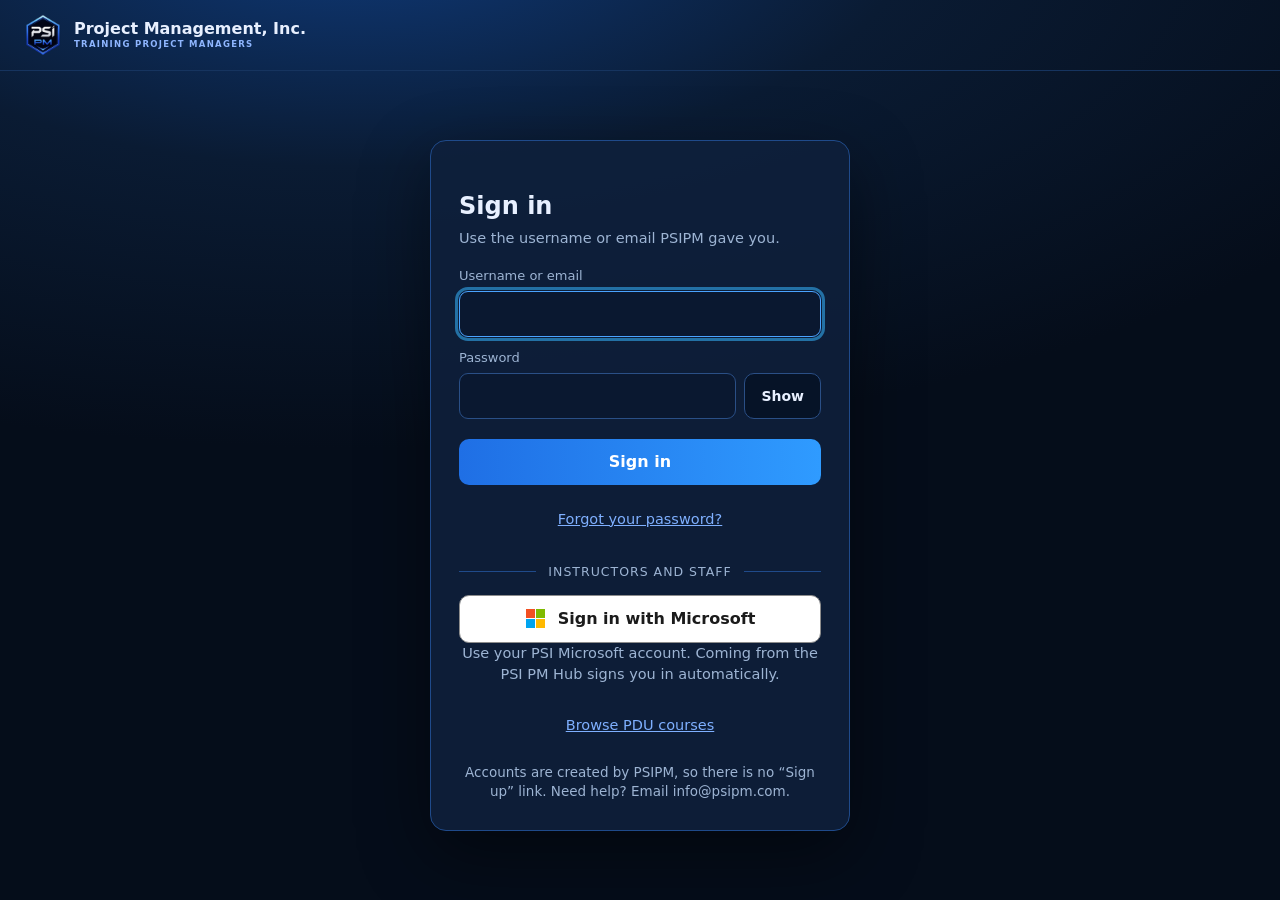
==== commit 307fb490: "Add files via upload" ====
--- a/index.html
+++ b/index.html
@@ -68,6 +68,23 @@
 .ms-ring{margin:22px auto 4px;width:40px;height:40px;border-radius:50%;border:4px solid rgba(143,166,200,.25);border-top-color:#2f8cff;animation:msspin 1s linear infinite}
 @keyframes msspin{to{transform:rotate(360deg)}}
 @media (prefers-reduced-motion:reduce){.ms-ring{animation:none}}
+.pdwrap{width:100%;max-width:1100px}.pdwrap h1{font-size:28px;margin:0 0 4px}.pdwrap p.s{margin:0 0 16px;color:var(--muted);max-width:760px}
+.chips{display:flex;flex-wrap:wrap;gap:8px;margin:0 0 18px}.chip{min-height:40px;padding:0 16px;border-radius:20px;border:1px solid #2a4f86;background:rgba(3,12,29,.55);color:var(--ink);font-weight:700;font-size:14.5px}
+.chip.on{background:var(--blue);border-color:var(--blue);color:#fff}
+.cg{display:grid;grid-template-columns:repeat(auto-fill,minmax(240px,1fr));gap:18px}
+.cd{display:flex;flex-direction:column;text-align:left;border-radius:14px;background:#0d2347;border:1px solid #1d4a88;overflow:hidden;color:var(--ink);padding:0;transition:transform .15s,border-color .15s}
+.cd:hover{border-color:#4aa3ff;transform:translateY(-2px)}.cd:focus-visible{outline:3px solid rgba(56,182,255,.7);outline-offset:2px}
+.cd .im{aspect-ratio:16/9;width:100%;background:#142C42 center/cover no-repeat}
+.cd .bd{padding:12px 14px 14px;display:flex;flex-direction:column;gap:6px;flex:1}.cd .mt{font-size:12px;letter-spacing:.05em;text-transform:uppercase;color:#8fb6ff;font-weight:700}
+.cd .tt{font-weight:700;font-size:16px;line-height:1.25}.cd .tg{display:flex;flex-wrap:wrap;gap:5px}.cd .tg span{font-size:11.5px;font-weight:700;padding:2px 8px;border-radius:11px;border:1px solid #2a4f86;color:#cfe0f7}
+.cd .ft{margin-top:auto;display:flex;justify-content:space-between;align-items:center;height:38px;padding:0 12px;border-radius:9px;background:var(--field);font-size:14px}.cd .ft b{font-size:17px}
+.mod{position:fixed;inset:0;z-index:20;display:flex;align-items:center;justify-content:center;padding:18px;background:rgba(3,10,22,.78)}
+.mc{width:min(580px,100%);max-height:92vh;overflow:auto;background:#0b1c3a;border:1px solid var(--line);border-radius:16px}
+.mc .hero{aspect-ratio:16/9;background:#142C42 center/cover no-repeat}.mc .in{padding:20px 22px 22px}.mc h2{font-size:23px;margin:2px 0 10px}
+.mc .ey{font-size:12.5px;letter-spacing:.06em;text-transform:uppercase;font-weight:700;color:#8fb6ff}.mc .ds p{margin:0 0 10px;font-size:15px;color:#d5e3f7}
+.mc ul{list-style:none;margin:8px 0 0;padding:0;border:1px solid #1f4a8a;border-radius:9px}.mc li{display:flex;justify-content:space-between;padding:8px 12px;border-bottom:1px solid #1f4a8a}.mc li:last-child{border:0;font-weight:700}
+.mc .btn{margin-top:14px}.mc .ghost{width:100%;margin-top:10px}
+a.pc[href^="pdu/"]{background:#1d1638;border-color:#5b3fb0}a.pc[href^="pdu/"] .pa{background:linear-gradient(135deg,#4c2fa8,#9a7cff)}
 @media(max-width:560px){.panel{padding:22px 18px}.top{padding:12px 14px}.who .nm{display:none}}
 </style>
 <style id="brandlogo">.mark{background:url([data-uri]) center/contain no-repeat !important;color:transparent !important;font-size:0 !important;border:0 !important;box-shadow:none !important;border-radius:0 !important;width:42px !important;height:42px !important;flex:none}</style>
@@ -261,6 +278,7 @@
    +'<button type="button" class="link" id="forgot">Forgot your password?</button>'
    +'<div class="ms-sep">INSTRUCTORS AND STAFF</div><button type="button" class="msbtn" id="msin"'+(busy?' disabled':'')+'>'+MSLOGO+'Sign in with Microsoft</button>'
    +'<p class="msnote">Use your PSI Microsoft account. Coming from the PSI PM Hub signs you in automatically.</p>'
+   +'<button type="button" class="link" id="pdubrowse">Browse PDU courses</button>'
    +'<div class="help">Accounts are created by PSIPM, so there is no “Sign up” link. Need help? Email info@psipm.com.</div></form>';
 }
 function blockedView(){
@@ -270,13 +288,13 @@
   else msg="Your account isn’t active yet. Please message an instructor or email info@psipm.com.";
   return '<div class="panel"><h1>'+esc(title)+'</h1><p>'+esc(msg)+'</p><button class="ghost" id="out">Log out</button></div>';
 }
-function noneView(){return '<div class="panel"><h1>No programs yet</h1><p>Your account isn’t enrolled in a program yet. Please email info@psipm.com and we will add you.</p><button class="ghost" id="out">Log out</button></div>';}
+function noneView(){return '<div class="panel"><h1>No programs yet</h1><p>Your account isn’t enrolled in a program yet. Please email info@psipm.com and we will add you.</p><a class="link" href="pdu/">Browse PDU courses</a><button class="ghost" id="out">Log out</button></div>';}
 function errorView(){return '<div class="panel"><h1>We couldn’t load your programs</h1><p>'+esc(st.err)+'</p><div style="display:flex;gap:10px;flex-wrap:wrap"><button class="ghost" id="retry">Try again</button><button class="ghost" id="out">Log out</button></div></div>';}
 function programsView(){
   var cards=st.progs.map(function(b){
     return '<a class="pc" href="'+esc(b.slug)+'/"><div class="pa">'+esc(b.name)+'</div><div class="pb"><b>'+esc(b.name)+' Exam Prep</b><span>'+esc(b.subtitle||"")+'</span><div class="go">Open</div></div></a>';
   }).join("");
-  return '<div class="programs"><h1>Your programs</h1><p class="s">Pick where you want to study today.</p><div class="pgrid">'+cards+'</div></div>';
+  return '<div class="programs"><h1>Your programs</h1><p class="s">Pick where you want to study today.</p><div class="pgrid">'+cards+'</div><p class="s" style="margin-top:22px">Looking for PDU courses? <a class="lk" href="pdu/" style="color:#7fb0ff">Open the PDU catalog</a>.</p></div>';
 }
 function render(){
   var v=$("view"), w=$("who"), html;
@@ -286,13 +304,75 @@
   else if(st.screen==="error")html=errorView();
   else if(st.screen==="programs")html=programsView();
   else if(st.screen==="sso")html=ssoView();
+  else if(st.screen==="catalog")html=catView();
   else html='<div class="spin" role="status">'+(st.screen==="going"?"Opening your program…":"Loading…")+'</div>';
-  v.innerHTML=html;
+  v.innerHTML=html+(st.screen==="catalog"?catModal():"");
   var showWho=(st.screen==="programs"||st.screen==="blocked"||st.screen==="none"||st.screen==="error")&&st.me;
   w.hidden=!showWho;
   w.innerHTML=showWho?'<span class="nm">'+esc(shortName())+'</span><span class="av" aria-hidden="true">'+esc(initials())+'</span>'+(st.screen==="programs"?'<button class="ghost sm" id="out">Log out</button>':''):'';
   if(st.screen==="login"){var f=$(st.id?"p":"u");if(f&&!st._nofocus)f.focus();}
 }
+
+/* ---------- PDU catalog (open to everyone; a request needs no account) ---------- */
+var PC={list:null,err:"",sel:null,busy:false,ok:"",er:"",filter:"All"}, TT=["Ways of Working","Power Skills","Business Acumen"];
+function money(c){if(c==null)return "";var d=c/100;return "$"+d.toLocaleString("en-US",{minimumFractionDigits:c%100?2:0,maximumFractionDigits:2});}
+function num(n){return String(Math.round((+n||0)*10)/10);}
+function anon(name,args){
+  return fetch(SB_URL+"/rest/v1/rpc/"+name,{method:"POST",headers:{"apikey":SB_KEY,"Authorization":"Bearer "+SB_KEY,"Content-Type":"application/json"},body:JSON.stringify(args||{})}).then(function(r){
+    return r.text().then(function(t){var j=null;try{j=t?JSON.parse(t):null;}catch(e){}if(!r.ok)throw new Error((j&&(j.message||j.error_description))||"Something went wrong ("+r.status+").");return j;});
+  },function(){throw netErr();});
+}
+function catLoad(){
+  PC.list=null;PC.err="";render();
+  anon("pdu_catalog",{}).then(function(r){PC.list=r||[];},function(e){PC.err=e.message;PC.list=[];}).then(render);
+}
+function rich(t){return String(t||"").split("\n\n").map(function(p){return '<p>'+esc(p).replace(/\*\*(.+?)\*\*/g,"<strong>$1</strong>")+'</p>';}).join("");}
+function cimg(p){return p?"background-image:url("+esc(p)+")":"";}
+function catView(){
+  var h='<div class="pdwrap"><div style="display:flex;justify-content:space-between;align-items:flex-start;gap:12px;flex-wrap:wrap"><div><h1>PDU courses</h1><p class="s">Earn Professional Development Units for your PMI® certification. Request a course and PSIPM will email you an invoice. Your course opens as soon as we receive payment.</p></div><button class="ghost" id="catback">Sign in</button></div>';
+  if(PC.err)h+='<div class="msg err" role="alert">'+esc(PC.err)+'</div>';
+  if(!PC.list)return h+'<div class="spin" role="status">Loading courses…</div></div>';
+  h+='<div class="chips" role="group" aria-label="Filter by Talent Triangle area">'+["All"].concat(TT).map(function(k){return '<button class="chip'+(PC.filter===k?' on':'')+'" data-f="'+esc(k)+'" aria-pressed="'+(PC.filter===k)+'">'+esc(k)+'</button>';}).join("")+'</div>';
+  var l=PC.list.filter(function(c){return PC.filter==="All"||(c.pdu_split&&c.pdu_split[PC.filter]);});
+  h+='<div class="cg">'+l.map(function(c){
+    var tg=TT.filter(function(k){return c.pdu_split&&c.pdu_split[k];}).map(function(k){return '<span>'+esc(k)+' '+num(c.pdu_split[k])+'</span>';}).join("");
+    return '<button class="cd" data-c="'+esc(c.id)+'"><span class="im" style="'+cimg(c.image_path)+'" role="img" aria-label="'+esc(c.title)+'"></span><span class="bd"><span class="mt">PDU course · '+num(c.pdus)+' PDUs</span><span class="tt">'+esc(c.title)+'</span><span class="tg">'+tg+'</span><span class="ft"><b>'+esc(money(c.price_cents))+'</b><span>Details</span></span></span></button>';
+  }).join("")+'</div></div>';
+  return h;
+}
+function catModal(){
+  var c=PC.sel&&(PC.list||[]).filter(function(x){return x.id===PC.sel;})[0];if(!c)return "";
+  var split=TT.filter(function(k){return c.pdu_split&&c.pdu_split[k];}).map(function(k){return '<li><span>'+esc(k)+'</span><span>'+num(c.pdu_split[k])+'</span></li>';}).join("");
+  var form=PC.ok?'<div class="msg ok" role="status"><b>Request received.</b> '+esc(PC.ok)+'</div>'
+    :'<form id="rf" novalidate>'+(PC.er?'<div class="msg err" role="alert">'+esc(PC.er)+'</div>':'')
+     +'<div class="field"><label for="rn">Full name</label><input id="rn" autocomplete="name" maxlength="120"></div>'
+     +'<div class="field"><label for="re">Email</label><input id="re" type="email" autocomplete="email" maxlength="254"></div>'
+     +'<div class="field"><label for="rc">Company (optional)</label><input id="rc" autocomplete="organization" maxlength="120"></div>'
+     +'<button class="btn" type="submit"'+(PC.busy?' disabled':'')+'>'+(PC.busy?"Sending…":"Request this course · "+esc(money(c.price_cents)))+'</button>'
+     +'<p class="msnote">No payment is taken here. We email you an invoice first.</p></form>';
+  return '<div class="mod" role="dialog" aria-modal="true" aria-label="'+esc(c.title)+'" id="mod"><div class="mc">'+(c.image_path?'<div class="hero" style="'+cimg(c.image_path)+'"></div>':'')
+    +'<div class="in"><div class="ey">PDU course · '+num(c.pdus)+' PDUs · '+esc(money(c.price_cents))+'</div><h2>'+esc(c.title)+'</h2><div class="ds">'+rich(c.description)+'</div>'
+    +(split?'<ul>'+split+'<li><span>Total PDUs</span><span>'+num(c.pdus)+'</span></li></ul>':'')+form
+    +'<button class="ghost" id="modclose">Close</button></div></div></div>';
+}
+document.addEventListener("click",function(e){
+  var t=e.target.closest?e.target.closest("button"):null;if(!t)return;
+  if(t.id==="pdubrowse"){st.screen="catalog";PC.sel=null;PC.ok="";PC.er="";catLoad();}
+  else if(t.id==="catback"){st.screen="login";st.err="";render();}
+  else if(t.id==="modclose"){PC.sel=null;PC.ok="";PC.er="";render();}
+  else if(t.getAttribute("data-f")!==null&&st.screen==="catalog"){PC.filter=t.getAttribute("data-f");render();}
+  else if(t.getAttribute("data-c")!==null&&st.screen==="catalog"){PC.sel=t.getAttribute("data-c");PC.ok="";PC.er="";render();var n=$("rn");if(n)n.focus();}
+});
+document.addEventListener("keydown",function(e){if(e.key==="Escape"&&PC.sel&&st.screen==="catalog"){PC.sel=null;render();}});
+document.addEventListener("submit",function(e){
+  if(!e.target||e.target.id!=="rf")return;e.preventDefault();if(PC.busy)return;
+  var nm=$("rn").value.trim(),em=$("re").value.trim(),co=$("rc").value.trim();
+  if(nm.length<2){PC.er="Enter your full name.";render();$("rn")&&$("rn").focus();return;}
+  if(!/^[^@\s]+@[^@\s]+\.[^@\s]+$/.test(em)){PC.er="Enter a valid email address.";render();$("re")&&($("re").value=em);return;}
+  PC.busy=true;PC.er="";var keep={n:nm,e:em,c:co};render();
+  anon("request_pdu_public",{p_course:PC.sel,p_name:nm,p_email:em,p_company:co||null}).then(function(){PC.ok="PSIPM will email an invoice to "+em+". Your course opens as soon as we receive payment, and we will send your sign-in details.";},
+    function(er){PC.er=er.message;}).then(function(){PC.busy=false;render();if(PC.er){if($("rn"))$("rn").value=keep.n;if($("re"))$("re").value=keep.e;if($("rc"))$("rc").value=keep.c;}});
+});
 
 /* ---------- events ---------- */
 document.addEventListener("click",function(e){
